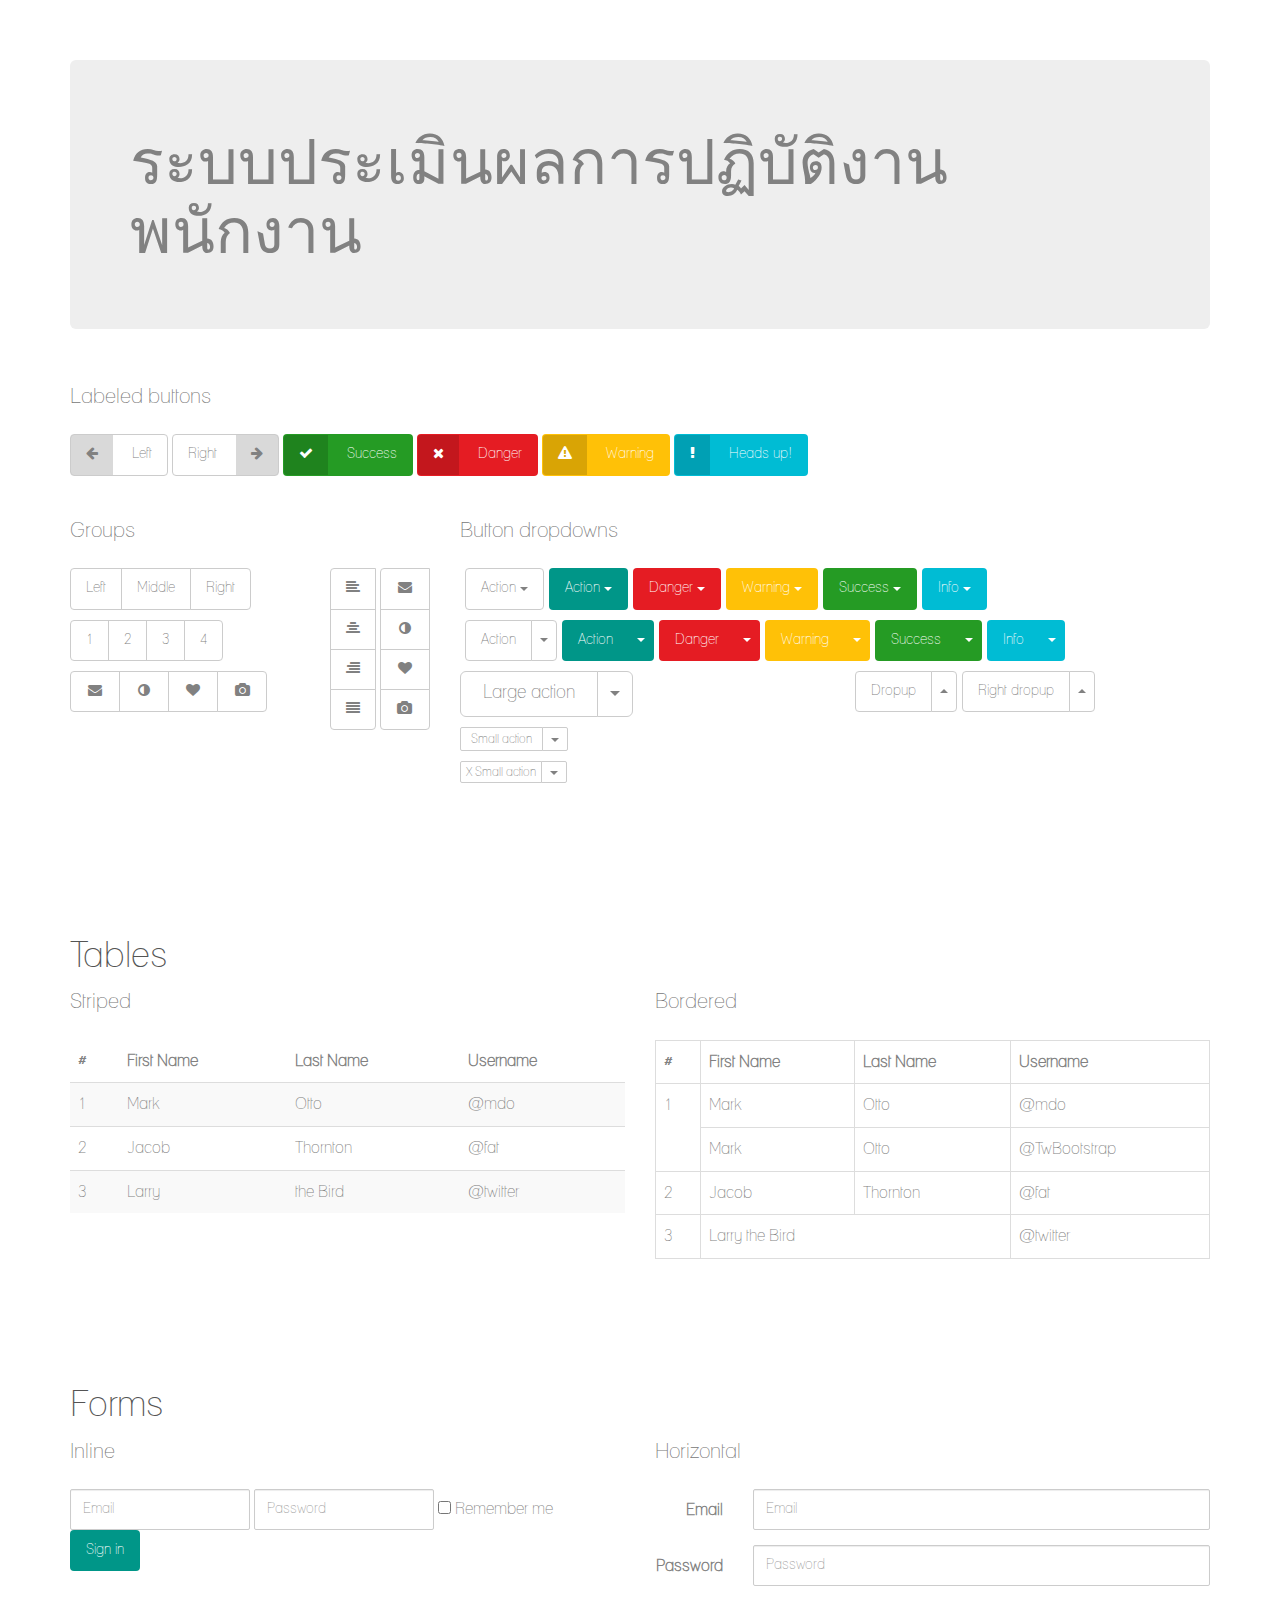
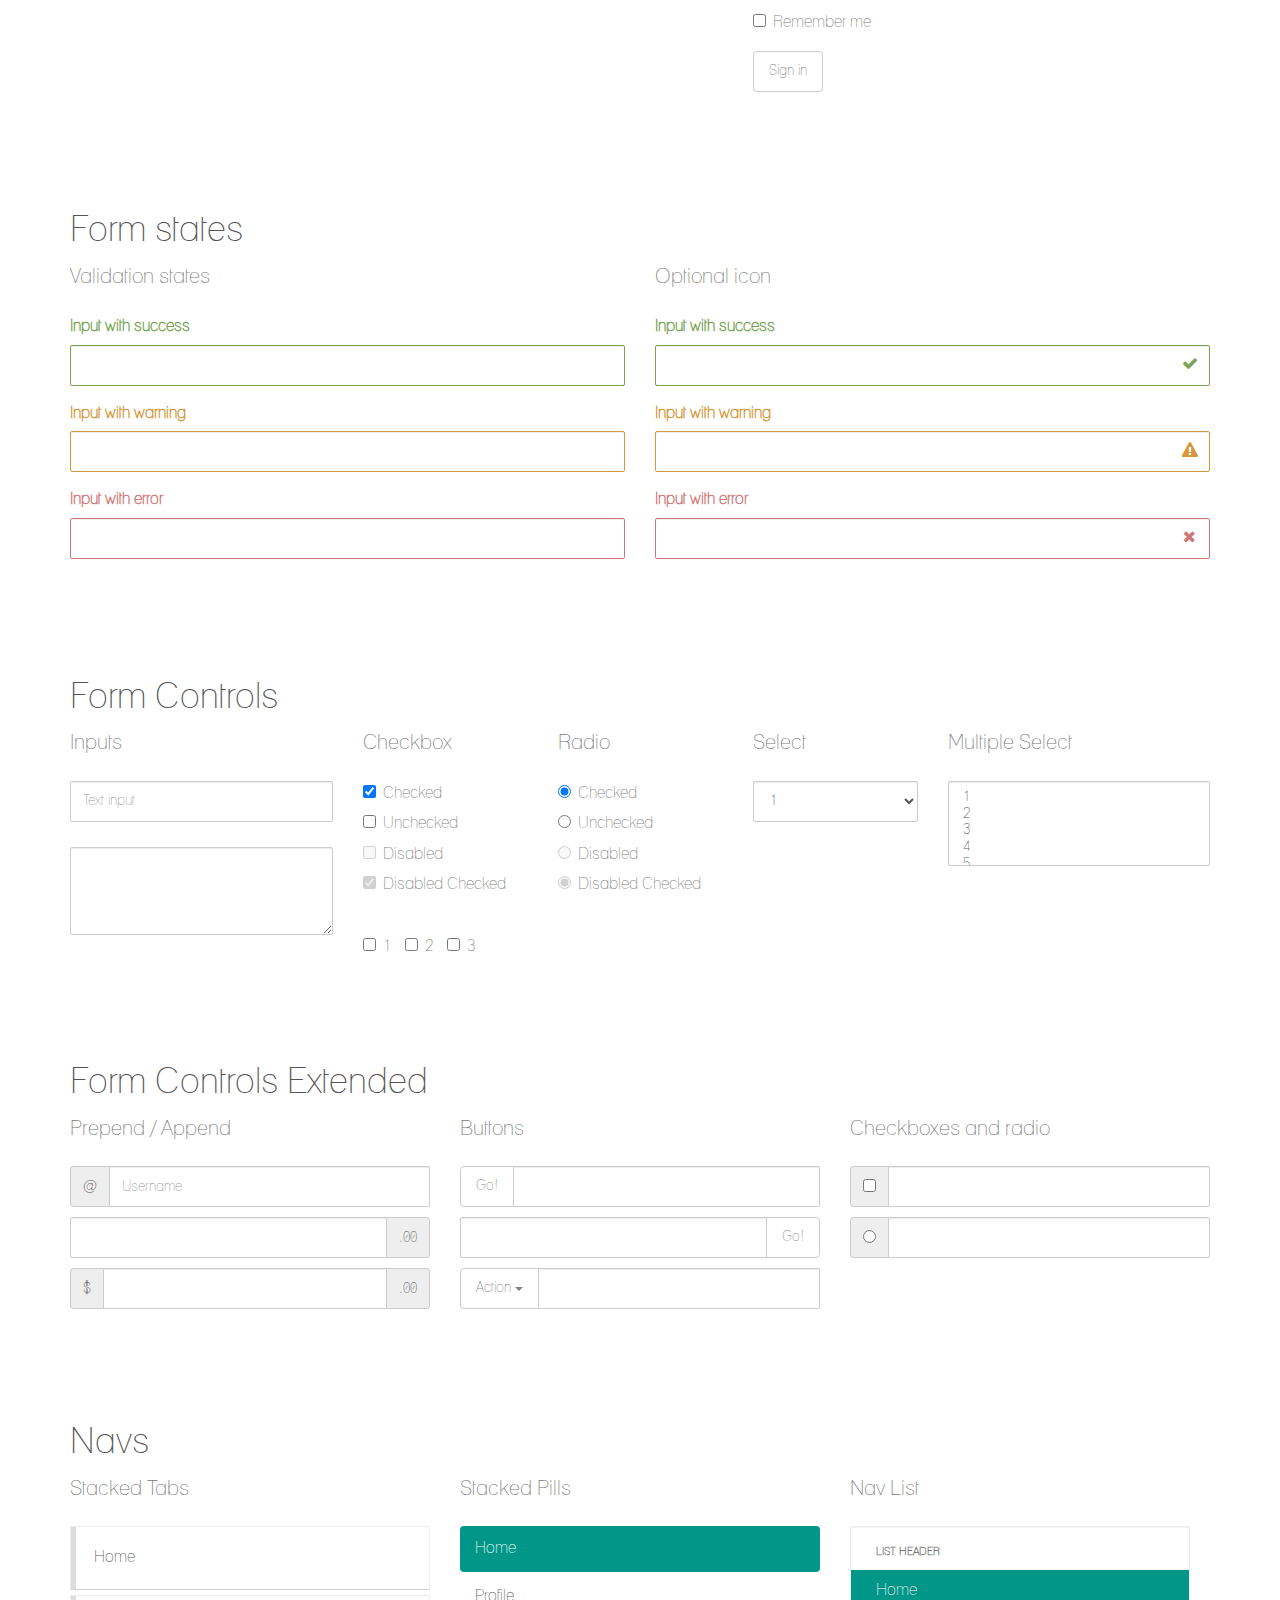
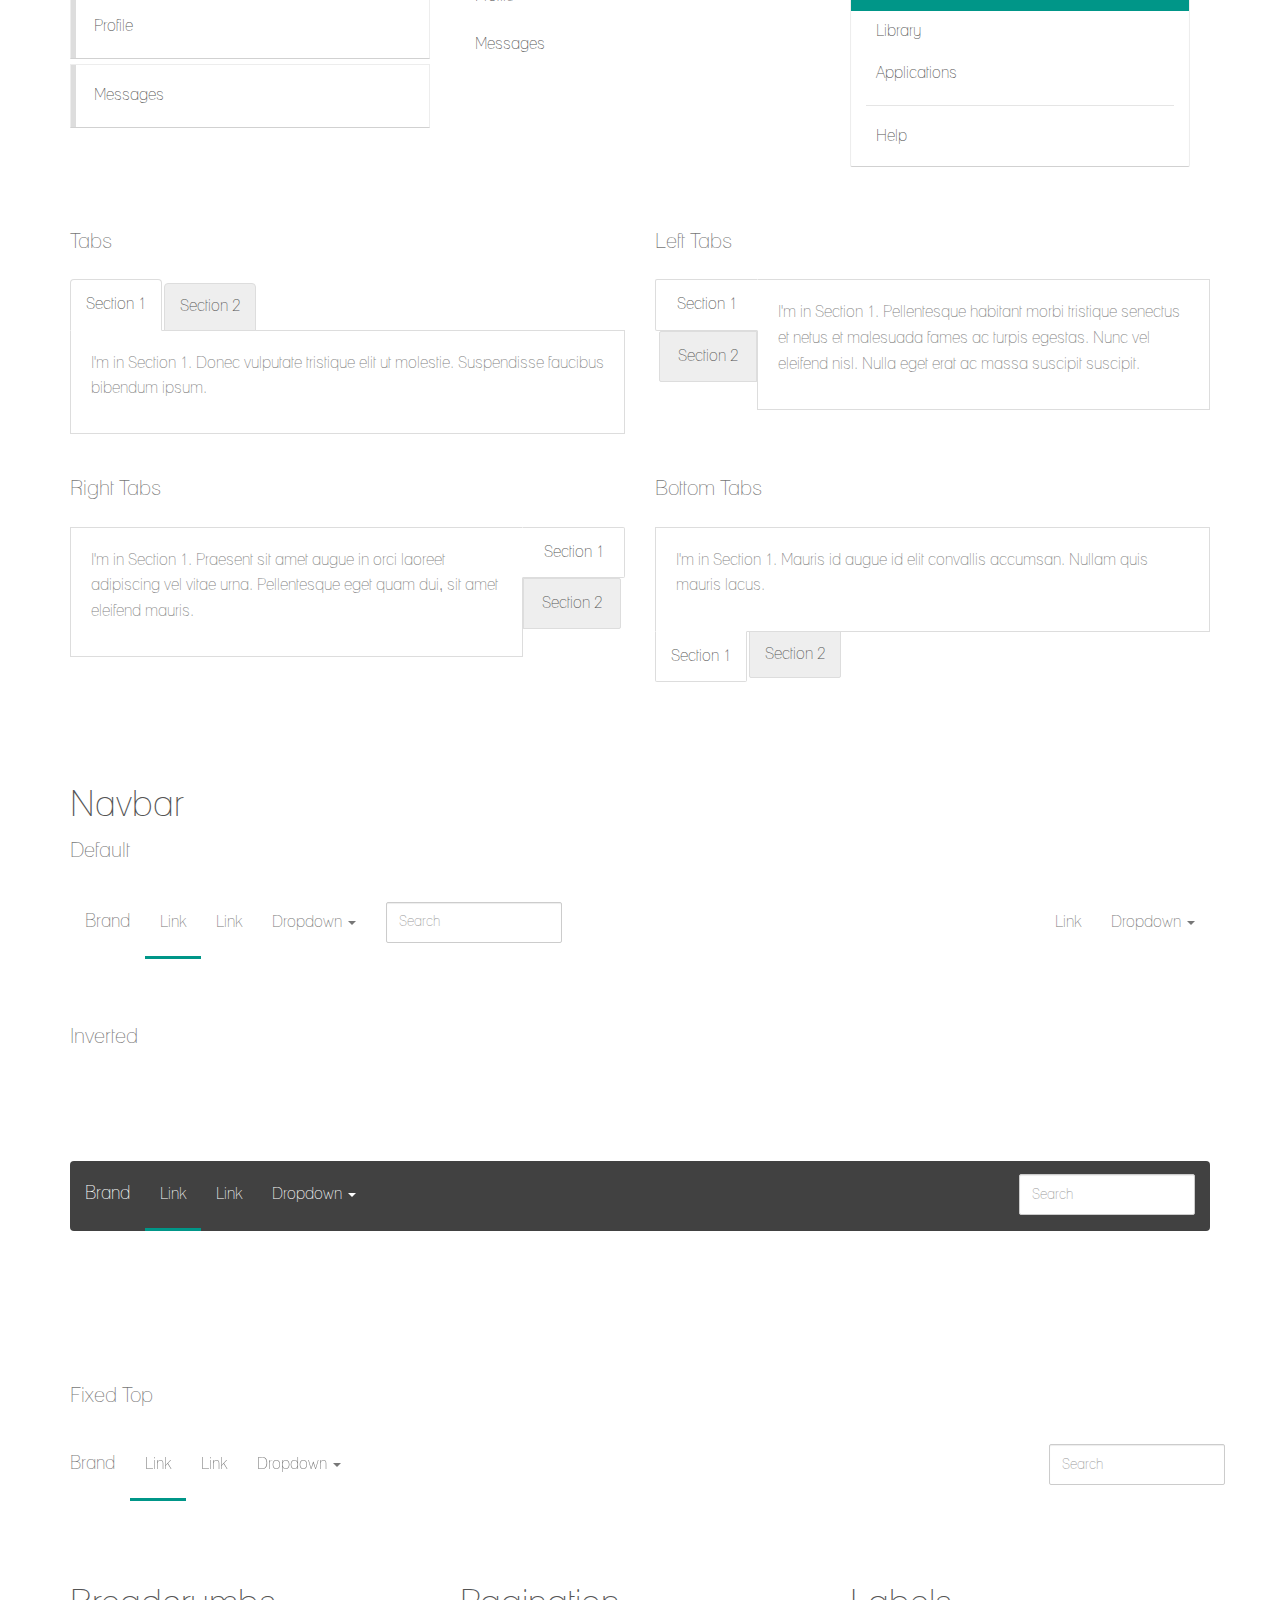
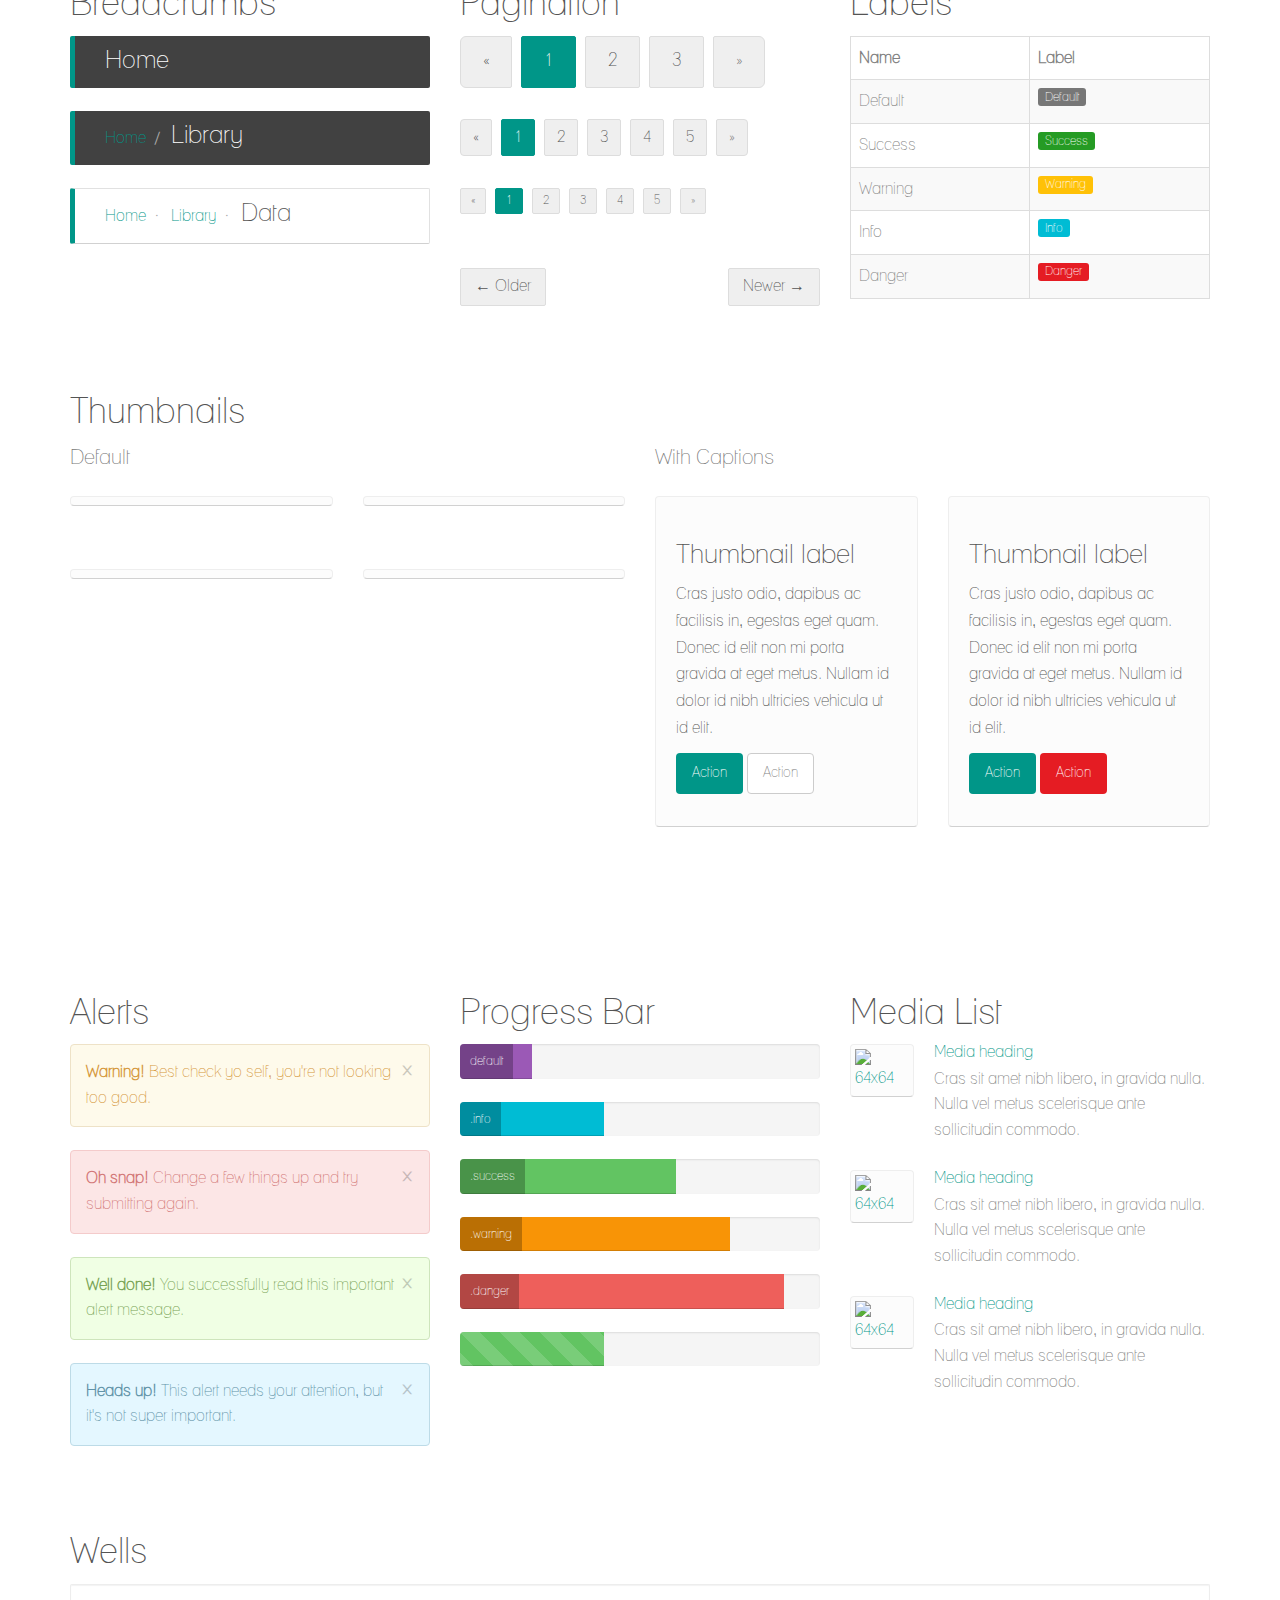
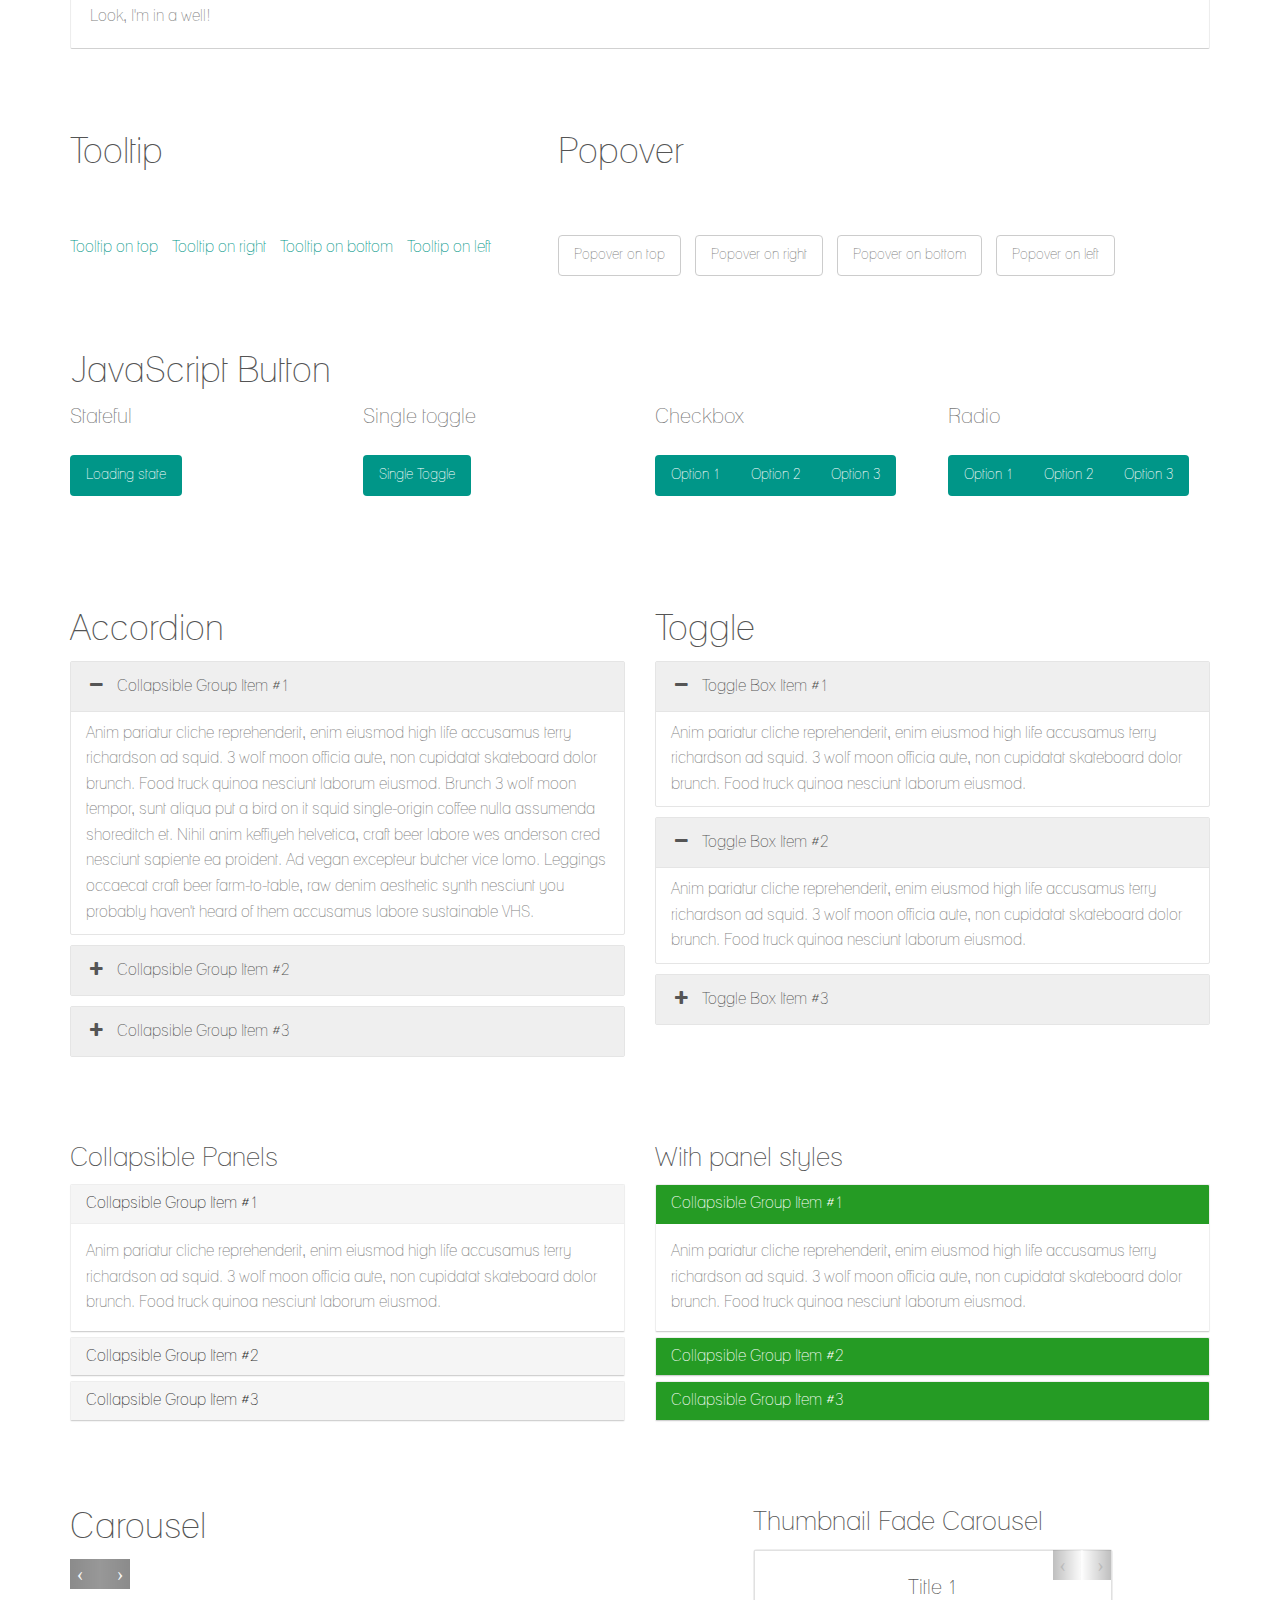
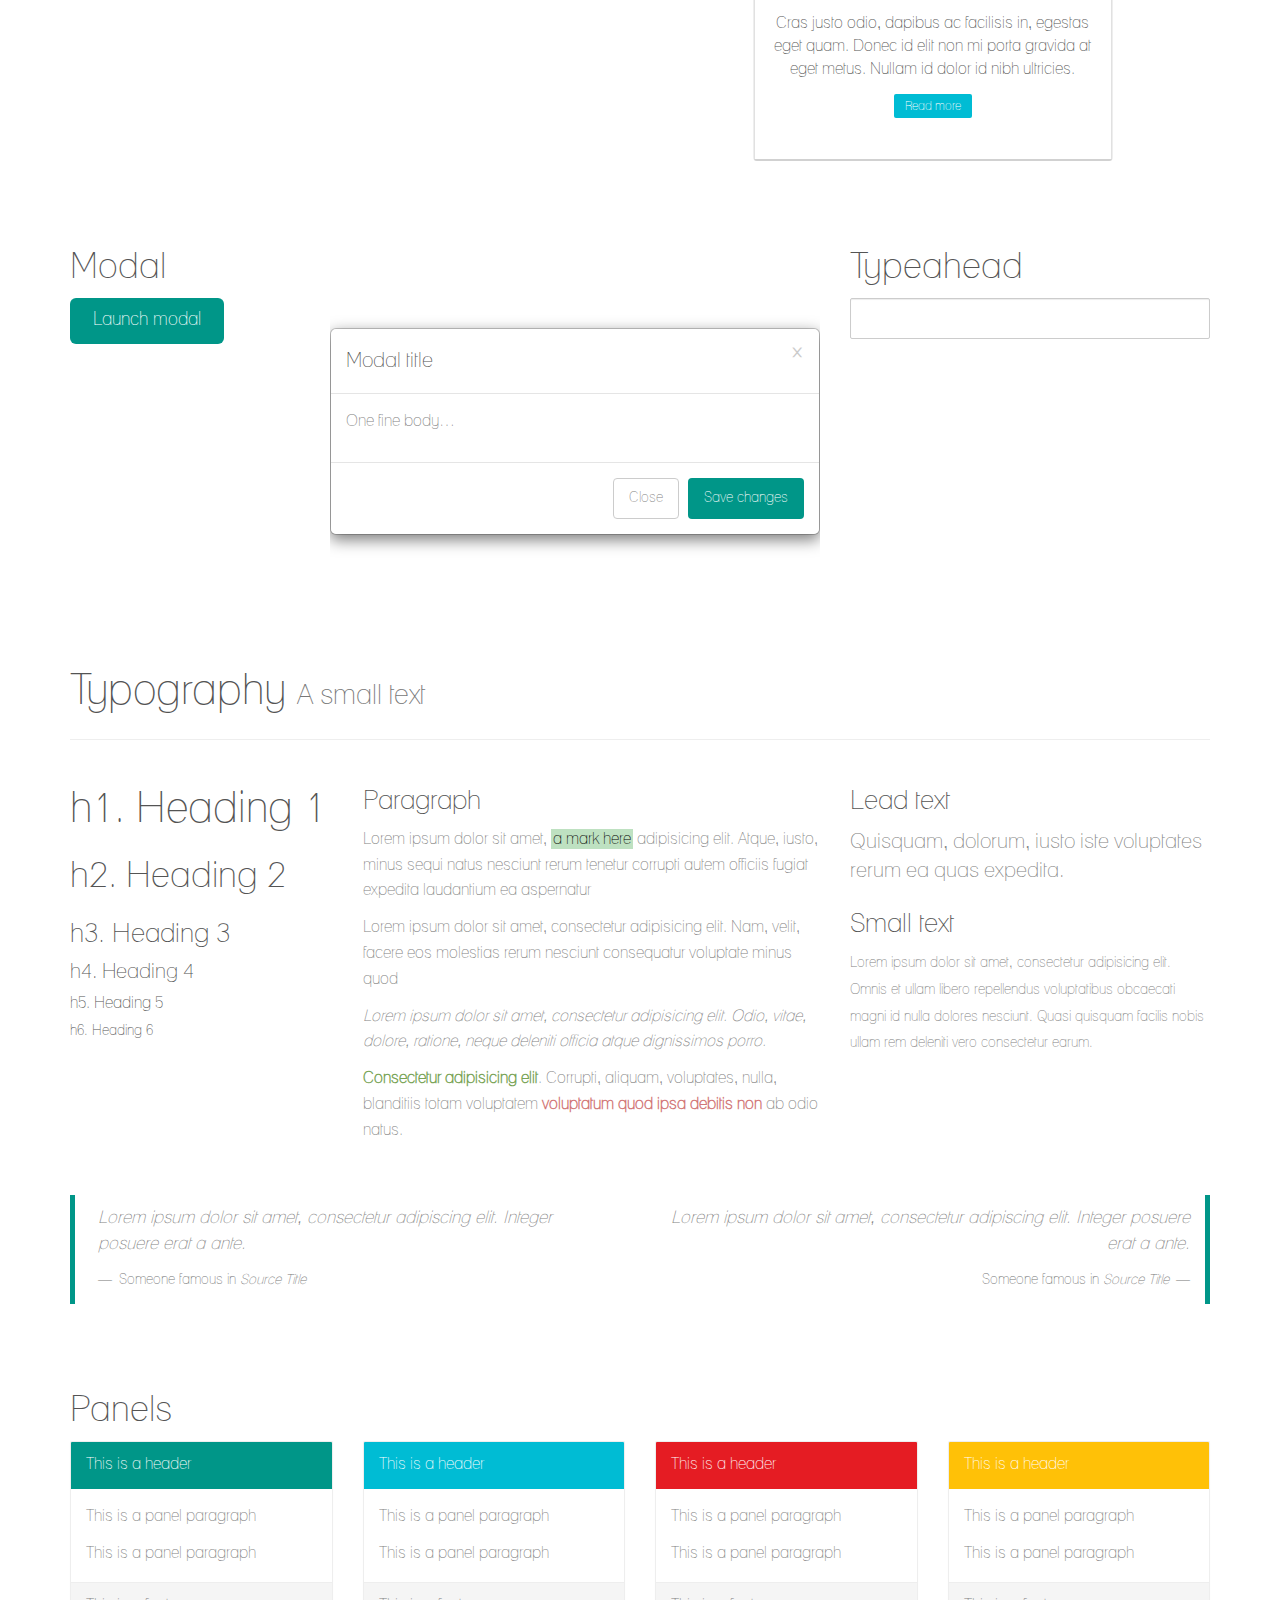
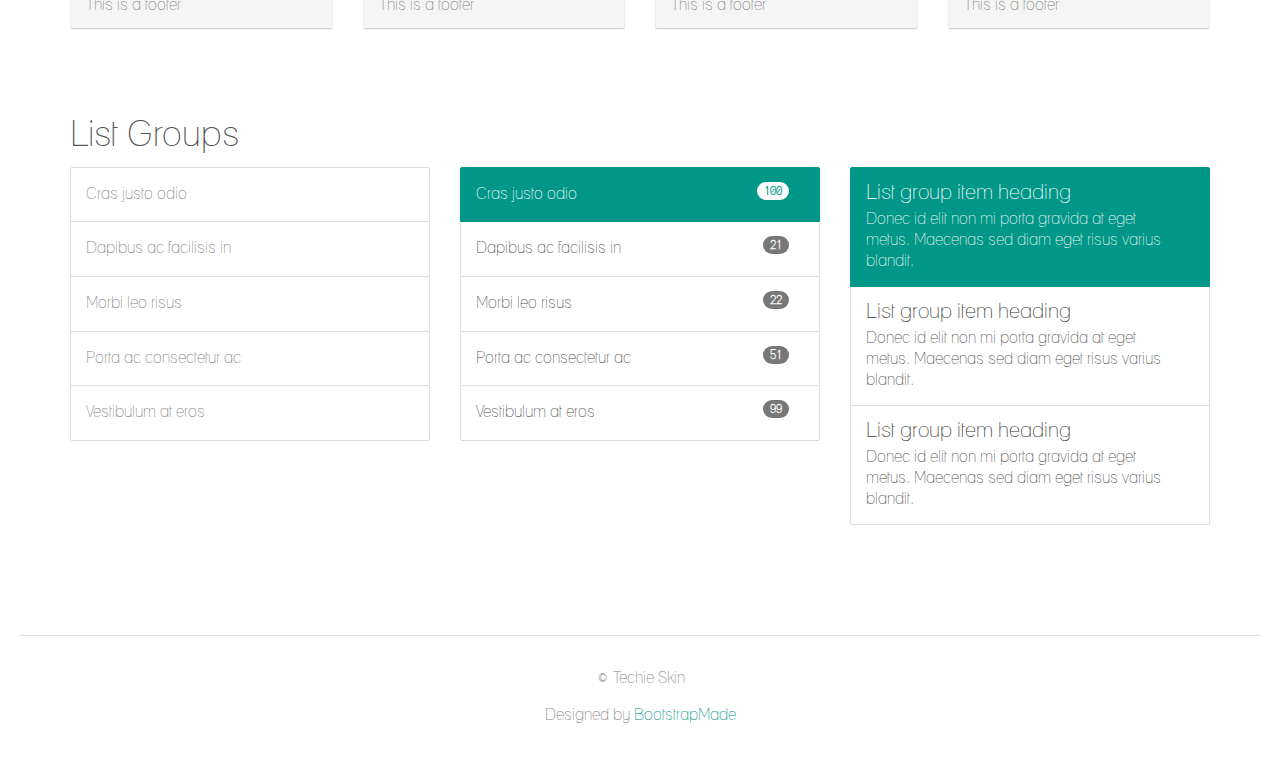
==== Index/index.html @ 6bb6653b "Enter" ====
<!DOCTYPE html>
<html lang="en">

<head>

  <meta http-equiv="content-type" content="text/html; charset=UTF-8">

  <title>Techie - Bootstrap 3 modern skin</title>

  <link href='https://fonts.googleapis.com/css?family=Lato:400,300,400italic,700,900' rel='stylesheet' type='text/css'>

  <meta name="viewport" content="width=device-width, initial-scale=1, maximum-scale=1">
  <meta name="description" content="Techie Bootstrap 3 skin">
  <meta name="keywords" content="bootstrap 3, skin, flat">
  <meta name="author" content="bootstraptaste">

  <!-- Bootstrap css -->
  <link href="../assets/css/bootstrap.min.css" rel="stylesheet">
  <link href="../assets/css/bootstrap.techie.css" rel="stylesheet">

  <!-- =======================================================
    Theme Name: Techie
    Theme URL: https://bootstrapmade.com/techie-free-skin-bootstrap-3/
    Author: BootstrapMade
    Author URL: https://bootstrapmade.com
  ======================================================= -->

  <!-- Docs Custom styles -->
  <style>
    body,
    html {
      overflow-x: hidden
    }

    body {
      padding: 60px 20px 0
    }

    footer {
      border-top: 1px solid #ddd;
      padding: 30px;
      margin-top: 50px
    }

    .row>[class*=col-] {
      margin-bottom: 40px
    }

    .navbar-container {
      position: relative;
      min-height: 100px
    }

    .navbar.navbar-fixed-bottom,
    .navbar.navbar-fixed-top {
      position: absolute;
      top: 50px;
      z-index: 0
    }

    .navbar.navbar-fixed-bottom .container,
    .navbar.navbar-fixed-top .container {
      max-width: 90%
    }

    .btn-group {
      margin-bottom: 10px
    }

    .form-inline input[type=password],
    .form-inline input[type=text],
    .form-inline select {
      width: 180px
    }

    .input-group {
      margin-bottom: 10px
    }

    .pagination {
      margin-top: 0
    }

    .navbar-inverse {
      margin: 110px 0
    }
  </style>

</head>

<body>

  <div class="container">

    <div class="jumbotron">
      <h1>ระบบประเมินผลการปฏิบัติงานพนักงาน</h1>
    </div>

    <!-- Buttons -->
    <div class="row">
      <div class="col-sm-12 col-lg-12">
        <table id="user" class="table table-hover table-mc-light-blue text-center">

        </table>
        <p class="lead text-muted">Labeled buttons</p>
        <div class="row">
          <div class="col-sm-12">
            <!-- Standard button with label -->
            <button type="button" class="btn btn-labeled btn-default">
              <span class="btn-label">
                <i class="fa fa-arrow-left"></i>
              </span>
              Left
            </button>

            <!-- Standard button with label on the right side -->
            <button type="button" class="btn btn-labeled btn-default">
              Right
              <span class="btn-label btn-label-right">
                <i class="fa fa-arrow-right"></i>
              </span>
            </button>

            <!-- Success button with label -->
            <button type="button" class="btn btn-labeled btn-success">
              <span class="btn-label">
                <i class="fa fa-check"></i>
              </span>
              Success
            </button>

            <!-- Danger button with label -->
            <button type="button" class="btn btn-labeled btn-danger">
              <span class="btn-label">
                <i class="fa fa-times"></i>
              </span>
              Danger
            </button>

            <!-- Danger button with label -->
            <button type="button" class="btn btn-labeled btn-warning">
              <span class="btn-label">
                <i class="fa fa-warning"></i>
              </span>
              Warning
            </button>

            <!-- Danger button with label -->
            <button type="button" class="btn btn-labeled btn-info">
              <span class="btn-label">
                <i class="fa fa-exclamation"></i>
              </span>
              Heads up!
            </button>

          </div>
        </div>

        <div class="row">
          <div class="col-sm-12 col-lg-4">
            <p class="lead text-muted">Groups</p>
            <div class="row">
              <div class="col-sm-8 col-lg-8">
                <div class="btn-group">
                  <button class="btn btn-default">Left</button>
                  <button class="btn btn-default">Middle</button>
                  <button class="btn btn-default">Right</button>
                </div>
                <div class="btn-group">
                  <button class="btn btn-default">1</button>
                  <button class="btn btn-default">2</button>
                  <button class="btn btn-default">3</button>
                  <button class="btn btn-default">4</button>
                </div>
                <div class="btn-group">
                  <button type="button" class="btn btn-default"><i class="fa fa-fw fa-envelope"></i></button>
                  <button type="button" class="btn btn-default"><i class="fa fa-fw fa-adjust"></i></button>
                  <button type="button" class="btn btn-default"><i class="fa fa-fw fa-heart"></i></button>
                  <button type="button" class="btn btn-default"><i class="fa fa-fw fa-camera"></i></button>
                </div>
              </div>
              <div class="col-sm-4 col-lg-4">
                <div class="btn-group btn-group-vertical">
                  <button type="button" class="btn btn-default"><i class="fa fa-align-left"></i></button>
                  <button type="button" class="btn btn-default"><i class="fa fa-align-center"></i></button>
                  <button type="button" class="btn btn-default"><i class="fa fa-align-right"></i></button>
                  <button type="button" class="btn btn-default"><i class="fa fa-align-justify"></i></button>
                </div>
                <div class="btn-group btn-group-vertical">
                  <button type="button" class="btn btn-default"><i class="fa fa-fw fa-envelope"></i></button>
                  <button type="button" class="btn btn-default"><i class="fa fa-fw fa-adjust"></i></button>
                  <button type="button" class="btn btn-default"><i class="fa fa-fw fa-heart"></i></button>
                  <button type="button" class="btn btn-default"><i class="fa fa-fw fa-camera"></i></button>
                </div>
              </div>
            </div>
          </div>
          <div class="col-sm-12 col-lg-8">
            <p class="lead text-muted">Button dropdowns</p>
            <div class="btn-toolbar" style="margin: 0;">
              <div class="btn-group">
                <button class="btn dropdown-toggle btn-default" data-toggle="dropdown">Action <span class="caret"></span></button>
                <ul class="dropdown-menu">
                  <li><a href="#">Action</a></li>
                  <li><a href="#">Another action</a></li>
                  <li><a href="#">Something else here</a></li>
                  <li class="divider"></li>
                  <li><a href="#">Separated link</a></li>
                </ul>
              </div>
              <!-- /btn-group -->
              <div class="btn-group">
                <button class="btn btn-primary dropdown-toggle" data-toggle="dropdown">Action <span class="caret"></span></button>
                <ul class="dropdown-menu">
                  <li><a href="#">Action</a></li>
                  <li><a href="#">Another action</a></li>
                  <li><a href="#">Something else here</a></li>
                  <li class="divider"></li>
                  <li><a href="#">Separated link</a></li>
                </ul>
              </div>
              <!-- /btn-group -->
              <div class="btn-group">
                <button class="btn btn-danger dropdown-toggle" data-toggle="dropdown">Danger <span class="caret"></span></button>
                <ul class="dropdown-menu">
                  <li><a href="#">Action</a></li>
                  <li><a href="#">Another action</a></li>
                  <li><a href="#">Something else here</a></li>
                  <li class="divider"></li>
                  <li><a href="#">Separated link</a></li>
                </ul>
              </div>
              <!-- /btn-group -->
              <div class="btn-group">
                <button class="btn btn-warning dropdown-toggle" data-toggle="dropdown">Warning <span class="caret"></span></button>
                <ul class="dropdown-menu">
                  <li><a href="#">Action</a></li>
                  <li><a href="#">Another action</a></li>
                  <li><a href="#">Something else here</a></li>
                  <li class="divider"></li>
                  <li><a href="#">Separated link</a></li>
                </ul>
              </div>
              <!-- /btn-group -->
              <div class="btn-group">
                <button class="btn btn-success dropdown-toggle" data-toggle="dropdown">Success <span class="caret"></span></button>
                <ul class="dropdown-menu">
                  <li><a href="#">Action</a></li>
                  <li><a href="#">Another action</a></li>
                  <li><a href="#">Something else here</a></li>
                  <li class="divider"></li>
                  <li><a href="#">Separated link</a></li>
                </ul>
              </div>
              <!-- /btn-group -->
              <div class="btn-group">
                <button class="btn btn-info dropdown-toggle" data-toggle="dropdown">Info <span class="caret"></span></button>
                <ul class="dropdown-menu">
                  <li><a href="#">Action</a></li>
                  <li><a href="#">Another action</a></li>
                  <li><a href="#">Something else here</a></li>
                  <li class="divider"></li>
                  <li><a href="#">Separated link</a></li>
                </ul>
              </div>
              <!-- /btn-group -->
            </div>
            <div class="btn-toolbar" style="margin: 0;">
              <div class="btn-group">
                <button class="btn btn-default">Action</button>
                <button class="btn dropdown-toggle btn-default" data-toggle="dropdown"><span class="caret"></span></button>
                <ul class="dropdown-menu">
                  <li><a href="#">Action</a></li>
                  <li><a href="#">Another action</a></li>
                  <li><a href="#">Something else here</a></li>
                  <li class="divider"></li>
                  <li><a href="#">Separated link</a></li>
                </ul>
              </div>
              <!-- /btn-group -->
              <div class="btn-group">
                <button class="btn btn-primary">Action</button>
                <button class="btn btn-primary dropdown-toggle" data-toggle="dropdown"><span class="caret"></span></button>
                <ul class="dropdown-menu">
                  <li><a href="#">Action</a></li>
                  <li><a href="#">Another action</a></li>
                  <li><a href="#">Something else here</a></li>
                  <li class="divider"></li>
                  <li><a href="#">Separated link</a></li>
                </ul>
              </div>
              <!-- /btn-group -->
              <div class="btn-group">
                <button class="btn btn-danger">Danger</button>
                <button class="btn btn-danger dropdown-toggle" data-toggle="dropdown"><span class="caret"></span></button>
                <ul class="dropdown-menu">
                  <li><a href="#">Action</a></li>
                  <li><a href="#">Another action</a></li>
                  <li><a href="#">Something else here</a></li>
                  <li class="divider"></li>
                  <li><a href="#">Separated link</a></li>
                </ul>
              </div>
              <!-- /btn-group -->
              <div class="btn-group">
                <button class="btn btn-warning">Warning</button>
                <button class="btn btn-warning dropdown-toggle" data-toggle="dropdown"><span class="caret"></span></button>
                <ul class="dropdown-menu">
                  <li><a href="#">Action</a></li>
                  <li><a href="#">Another action</a></li>
                  <li><a href="#">Something else here</a></li>
                  <li class="divider"></li>
                  <li><a href="#">Separated link</a></li>
                </ul>
              </div>
              <!-- /btn-group -->
              <div class="btn-group">
                <button class="btn btn-success">Success</button>
                <button class="btn btn-success dropdown-toggle" data-toggle="dropdown"><span class="caret"></span></button>
                <ul class="dropdown-menu">
                  <li><a href="#">Action</a></li>
                  <li><a href="#">Another action</a></li>
                  <li><a href="#">Something else here</a></li>
                  <li class="divider"></li>
                  <li><a href="#">Separated link</a></li>
                </ul>
              </div>
              <!-- /btn-group -->
              <div class="btn-group">
                <button class="btn btn-info">Info</button>
                <button class="btn btn-info dropdown-toggle" data-toggle="dropdown"><span class="caret"></span></button>
                <ul class="dropdown-menu">
                  <li><a href="#">Action</a></li>
                  <li><a href="#">Another action</a></li>
                  <li><a href="#">Something else here</a></li>
                  <li class="divider"></li>
                  <li><a href="#">Separated link</a></li>
                </ul>
              </div>
              <!-- /btn-group -->
            </div>
            <div class="row">
              <div class="col-sm-6 col-lg-6">
                <div class="btn-toolbar">
                  <div class="btn-group">
                    <button class="btn btn-lg btn-default">Large action</button>
                    <button class="btn btn-lg dropdown-toggle btn-default" data-toggle="dropdown"><span class="caret"></span></button>
                    <ul class="dropdown-menu">
                      <li><a href="#">Action</a></li>
                      <li><a href="#">Another action</a></li>
                      <li><a href="#">Something else here</a></li>
                      <li class="divider"></li>
                      <li><a href="#">Separated link</a></li>
                    </ul>
                  </div>
                  <!-- /btn-group -->
                </div>
                <div class="btn-toolbar">
                  <div class="btn-group">
                    <button class="btn btn-sm btn-default">Small action</button>
                    <button class="btn btn-sm dropdown-toggle btn-default" data-toggle="dropdown"><span class="caret"></span></button>
                    <ul class="dropdown-menu">
                      <li><a href="#">Action</a></li>
                      <li><a href="#">Another action</a></li>
                      <li><a href="#">Something else here</a></li>
                      <li class="divider"></li>
                      <li><a href="#">Separated link</a></li>
                    </ul>
                  </div>
                  <!-- /btn-group -->
                </div>
                <div class="btn-toolbar">
                  <div class="btn-group">
                    <button class="btn btn-default btn-xs">X Small action</button>
                    <button class="btn dropdown-toggle btn-default btn-xs" data-toggle="dropdown"><span class="caret"></span></button>
                    <ul class="dropdown-menu">
                      <li><a href="#">Action</a></li>
                      <li><a href="#">Another action</a></li>
                      <li><a href="#">Something else here</a></li>
                      <li class="divider"></li>
                      <li><a href="#">Separated link</a></li>
                    </ul>
                  </div>
                  <!-- /btn-group -->
                </div>
              </div>
              <div class="col-sm-6 col-lg-6">
                <div class="btn-toolbar" style="margin: 0;">
                  <div class="btn-group dropup">
                    <button class="btn btn-default">Dropup</button>
                    <button class="btn dropdown-toggle btn-default" data-toggle="dropdown"><span class="caret"></span></button>
                    <ul class="dropdown-menu">
                      <li><a href="#">Action</a></li>
                      <li><a href="#">Another action</a></li>
                      <li><a href="#">Something else here</a></li>
                      <li class="divider"></li>
                      <li><a href="#">Separated link</a></li>
                    </ul>
                  </div>
                  <!-- /btn-group -->
                  <div class="btn-group dropup">
                    <button class="btn primary btn-default">Right dropup</button>
                    <button class="btn primary dropdown-toggle btn-default" data-toggle="dropdown"><span class="caret"></span></button>
                    <ul class="dropdown-menu pull-right">
                      <li><a href="#">Action</a></li>
                      <li><a href="#">Another action</a></li>
                      <li><a href="#">Something else here</a></li>
                      <li class="divider"></li>
                      <li><a href="#">Separated link</a></li>
                    </ul>
                  </div>
                  <!-- /btn-group -->
                </div>
              </div>
            </div>
          </div>
        </div>
      </div>
    </div>

    <!-- Tables -->

    <div class="row">
      <div class="col-sm-12 col-lg-12">
        <h2>Tables</h2>
        <div class="row">
          <div class="col-sm-6 col-lg-6">
            <p class="lead text-muted">Striped</p>
            <table class="table table-striped" data-effect="fade">
              <thead>
                <tr>
                  <th>#</th>
                  <th>First Name</th>
                  <th>Last Name</th>
                  <th>Username</th>
                </tr>
              </thead>
              <tbody>
                <tr>
                  <td>1</td>
                  <td>Mark</td>
                  <td>Otto</td>
                  <td>@mdo</td>
                </tr>
                <tr>
                  <td>2</td>
                  <td>Jacob</td>
                  <td>Thornton</td>
                  <td>@fat</td>
                </tr>
                <tr>
                  <td>3</td>
                  <td>Larry</td>
                  <td>the Bird</td>
                  <td>@twitter</td>
                </tr>
              </tbody>
            </table>
          </div>
          <div class="col-sm-6 col-lg-6">
            <p class="lead text-muted">Bordered</p>
            <table class="table table-bordered" data-effect="fade">
              <thead>
                <tr>
                  <th>#</th>
                  <th>First Name</th>
                  <th>Last Name</th>
                  <th>Username</th>
                </tr>
              </thead>
              <tbody>
                <tr>
                  <td rowspan="2">1</td>
                  <td>Mark</td>
                  <td>Otto</td>
                  <td>@mdo</td>
                </tr>
                <tr>
                  <td>Mark</td>
                  <td>Otto</td>
                  <td>@TwBootstrap</td>
                </tr>
                <tr>
                  <td>2</td>
                  <td>Jacob</td>
                  <td>Thornton</td>
                  <td>@fat</td>
                </tr>
                <tr>
                  <td>3</td>
                  <td colspan="2">Larry the Bird</td>
                  <td>@twitter</td>
                </tr>
              </tbody>
            </table>
          </div>
        </div>
      </div>
    </div>



    <!-- Forms -->

    <div class="row">

      <div class="col-sm-12 col-lg-12">
        <h2>Forms</h2>
        <div class="row">
          <div class="col-sm-6 col-lg-6" data-effect="slide-left">
            <p class="lead text-muted">Inline</p>
            <form class="form-inline">
              <input type="text" class="form-control" placeholder="Email">
              <input type="password" class="form-control" placeholder="Password">
              <div class="checkbox">
                <label>
                  <input type="checkbox"> Remember me
                </label>
              </div>
              <button type="submit" class="btn btn-primary">Sign in</button>
            </form>
          </div>
          <div class="col-sm-6 col-lg-6" data-effect="slide-right">
            <p class="lead text-muted">Horizontal</p>
            <form class="form-horizontal">
              <div class="form-group">
                <label for="inputEmail" class="col-lg-2 control-label">Email</label>
                <div class="col-lg-10">
                  <input type="text" class="form-control" id="inputEmail" placeholder="Email">
                </div>
              </div>
              <div class="form-group">
                <label for="inputPassword" class="col-lg-2 control-label">Password</label>
                <div class="col-lg-10">
                  <input type="password" class="form-control" id="inputPassword" placeholder="Password">
                </div>
              </div>
              <div class="form-group">
                <div class="col-lg-offset-2 col-lg-10">
                  <div class="checkbox">
                    <label>
                      <input type="checkbox"> Remember me
                    </label>
                  </div>
                </div>
              </div>
              <div class="form-group">
                <div class="col-lg-offset-2 col-lg-10">
                  <button type="submit" class="btn btn-default">Sign in</button>
                </div>
              </div>
            </form>
          </div>
        </div>
      </div>
      <div class="col-sm-12">
        <h2>Form states</h2>
        <div class="row">
          <div class="col-sm-6">
            <p class="lead text-muted">Validation states</p>
            <div class="form-group has-success">
              <label class="control-label" for="inputSuccess1">Input with success</label>
              <input type="text" class="form-control" id="inputSuccess1">
            </div>
            <div class="form-group has-warning">
              <label class="control-label" for="inputWarning1">Input with warning</label>
              <input type="text" class="form-control" id="inputWarning1">
            </div>
            <div class="form-group has-error">
              <label class="control-label" for="inputError1">Input with error</label>
              <input type="text" class="form-control" id="inputError1">
            </div>
          </div>
          <div class="col-sm-6">
            <p class="lead text-muted">Optional icon</p>
            <div class="form-group has-success has-feedback">
              <label class="control-label" for="inputSuccess2">Input with success</label>
              <input type="text" class="form-control" id="inputSuccess2">
              <span class="fa fa-check form-control-feedback"></span>
            </div>
            <div class="form-group has-warning has-feedback">
              <label class="control-label" for="inputWarning2">Input with warning</label>
              <input type="text" class="form-control" id="inputWarning2">
              <span class="fa fa-warning form-control-feedback"></span>
            </div>
            <div class="form-group has-error has-feedback">
              <label class="control-label" for="inputError2">Input with error</label>
              <input type="text" class="form-control" id="inputError2">
              <span class="fa fa-times form-control-feedback"></span>
            </div>
          </div>
        </div>
      </div>
      <!-- Controls -->
      <div class="col-sm-12 col-lg-12">
        <h2>Form Controls</h2>
        <div class="row">
          <div class="col-sm-4 col-lg-3">
            <p class="lead text-muted">Inputs</p>
            <input type="text" class="form-control" placeholder="Text input">
            <br>
            <textarea class="form-control" rows="3"></textarea>
          </div>
          <div class="col-sm-4 col-lg-2">
            <p class="lead text-muted">Checkbox</p>
            <div class="checkbox">
              <label>
                <input type="checkbox" value="" checked="">
                Checked
              </label>
            </div>
            <div class="checkbox">
              <label>
                <input type="checkbox" value="">
                Unchecked
              </label>
            </div>
            <div class="checkbox">
              <label>
                <input type="checkbox" value="" disabled="">
                Disabled
              </label>
            </div>
            <div class="checkbox">
              <label>
                <input type="checkbox" value="" disabled="" checked="">
                Disabled Checked
              </label>
            </div>
            <br>
            <label class="checkbox-inline">
              <input type="checkbox" id="inlineCheckbox1" value="option1"> 1
            </label>
            <label class="checkbox-inline">
              <input type="checkbox" id="inlineCheckbox2" value="option2"> 2
            </label>
            <label class="checkbox-inline">
              <input type="checkbox" id="inlineCheckbox3" value="option3"> 3
            </label>
          </div>
          <div class="col-sm-4 col-lg-2">
            <p class="lead text-muted">Radio</p>
            <div class="radio">
              <label>
                <input type="radio" name="optionsRadios" id="optionsRadios1" value="option1" checked="">
                Checked
              </label>
            </div>
            <div class="radio">
              <label>
                <input type="radio" name="optionsRadios" id="optionsRadios2" value="option2">
                Unchecked
              </label>
            </div>
            <div class="radio">
              <label>
                <input type="radio" name="optionsRadios" id="optionsRadios3" value="option3" disabled="">
                Disabled
              </label>
            </div>
            <div class="radio">
              <label>
                <input type="radio" name="optionsRadios2" id="optionsRadios4" value="option4" disabled="" checked="">
                Disabled Checked
              </label>
            </div>
          </div>
          <div class="clearfix visible-sm visible-md"></div>
          <div class="col-sm-6 col-lg-2">
            <p class="lead text-muted">Select</p>
            <select class="form-control">
              <option>1</option>
              <option>2</option>
              <option>3</option>
              <option>4</option>
              <option>5</option>
            </select>
          </div>
          <div class="col-sm-6 col-lg-3">
            <p class="lead text-muted">Multiple Select</p>
            <select multiple class="form-control">
              <option>1</option>
              <option>2</option>
              <option>3</option>
              <option>4</option>
              <option>5</option>
            </select>
          </div>
        </div>
      </div>
      <!-- Extended -->
      <div class="col-sm-12 col-lg-12">
        <h2>Form Controls Extended</h2>
        <div class="row">
          <div class="col-sm-4 col-lg-4">
            <p class="lead text-muted">Prepend / Append</p>
            <div class="input-group">
              <span class="input-group-addon">@</span>
              <input type="text" class="form-control" placeholder="Username">
            </div>
            <div class="input-group">
              <input type="text" class="form-control">
              <span class="input-group-addon">.00</span>
            </div>
            <div class="input-group">
              <span class="input-group-addon">$</span>
              <input type="text" class="form-control">
              <span class="input-group-addon">.00</span>
            </div>
          </div>

          <div class="col-sm-4 col-lg-4">
            <p class="lead text-muted">Buttons</p>

            <div class="input-group">
              <span class="input-group-btn">
                <button class="btn btn-default" type="button">Go!</button>
              </span>
              <input type="text" class="form-control">
            </div>
            <!-- /input-group -->

            <div class="input-group">
              <input type="text" class="form-control">
              <span class="input-group-btn">
                <button class="btn btn-default" type="button">Go!</button>
              </span>
            </div>
            <!-- /input-group -->

            <div class="input-group">
              <div class="input-group-btn">
                <button type="button" class="btn btn-default dropdown-toggle" data-toggle="dropdown">Action <span class="caret"></span></button>
                <ul class="dropdown-menu">
                  <li><a href="#">Action</a></li>
                  <li><a href="#">Another action</a></li>
                  <li><a href="#">Something else here</a></li>
                  <li class="divider"></li>
                  <li><a href="#">Separated link</a></li>
                </ul>
              </div>
              <!-- /btn-group -->
              <input type="text" class="form-control">
            </div>
            <!-- /input-group -->


          </div>
          <div class="col-sm-4 col-lg-4">
            <p class="lead text-muted">Checkboxes and radio</p>
            <div class="input-group">
              <span class="input-group-addon">
                <input type="checkbox">
              </span>
              <input type="text" class="form-control">
            </div>
            <!-- /input-group -->
            <div class="input-group">
              <span class="input-group-addon">
                <input type="radio">
              </span>
              <input type="text" class="form-control">
            </div>
            <!-- /input-group -->
          </div>
        </div>
      </div>
    </div>


    <!-- COMPONENTS =========================================================== -->

    <!-- Navs -->

    <div class="row">
      <div class="col-sm-12 col-lg-12">
        <h2>Navs</h2>
        <div class="row">
          <div class="col-sm-4 col-lg-4">
            <p class="lead text-muted">Stacked Tabs</p>
            <ul class="nav nav-tabs nav-stacked">
              <li><a href="#">Home</a></li>
              <li><a href="#">Profile</a></li>
              <li><a href="#">Messages</a></li>
            </ul>
          </div>
          <div class="col-sm-4 col-lg-4">
            <p class="lead text-muted">Stacked Pills</p>
            <ul class="nav nav-pills nav-stacked">
              <li class="active"><a href="#">Home</a></li>
              <li><a href="#">Profile</a></li>
              <li><a href="#">Messages</a></li>
            </ul>
          </div>
          <div class="col-sm-4 col-lg-4">
            <p class="lead text-muted">Nav List</p>
            <div class="well" style="max-width: 340px; padding: 8px 0;">
              <ul class="nav nav-list">
                <li class="nav-header">List header</li>
                <li class="active"><a href="#">Home</a></li>
                <li><a href="#">Library</a></li>
                <li><a href="#">Applications</a></li>
                <li class="divider"></li>
                <li><a href="#">Help</a></li>
              </ul>
            </div>
          </div>
        </div>
        <div class="row">
          <div class="col-sm-6 col-lg-6">
            <p class="lead text-muted">Tabs</p>
            <div class="tabbable">
              <ul class="nav nav-tabs">
                <li class="active"><a href="#tab11" data-toggle="tab">Section 1</a></li>
                <li><a href="#tab12" data-toggle="tab">Section 2</a></li>
              </ul>
              <div class="tab-content">
                <div class="tab-pane active" id="tab11">
                  <p>I'm in Section 1. Donec vulputate tristique elit ut molestie. Suspendisse faucibus bibendum ipsum. </p>
                </div>
                <div class="tab-pane" id="tab12">
                  <p>Howdy, I'm in Section 2.Morbi vel nibh et arcu pretium adipiscing. Ut vestibulum est eget justo facilisis ullamcorper. </p>
                </div>
              </div>
            </div>
          </div>
          <div class="col-sm-6 col-lg-6">
            <p class="lead text-muted">Left Tabs</p>
            <div class="tabbable tabs-left">
              <ul class="nav nav-tabs">
                <li class="active"><a href="#tab21" data-toggle="tab">Section 1</a></li>
                <li><a href="#tab22" data-toggle="tab">Section 2</a></li>
              </ul>
              <div class="tab-content">
                <div class="tab-pane active" id="tab21">
                  <p>I'm in Section 1. Pellentesque habitant morbi tristique senectus et netus et malesuada fames ac turpis egestas. Nunc vel eleifend nisl. Nulla eget erat ac massa suscipit suscipit.</p>
                </div>
                <div class="tab-pane" id="tab22">
                  <p>Howdy, I'm in Section 2. Aenean tempor luctus sem quis euismod. Praesent nec metus eu urna tempor varius id quis mauris. Quisque interdum sollicitudin sollicitudin. </p>
                </div>
              </div>
            </div>
          </div>
        </div>
        <div class="row">
          <div class="col-sm-6 col-lg-6" data-effect="slide-left">
            <p class="lead text-muted">Right Tabs</p>
            <div class="tabbable tabs-right">
              <ul class="nav nav-tabs">
                <li class="active"><a href="#tab31" data-toggle="tab">Section 1</a></li>
                <li><a href="#tab32" data-toggle="tab">Section 2</a></li>
              </ul>
              <div class="tab-content">
                <div class="tab-pane active" id="tab31">
                  <p>I'm in Section 1. Praesent sit amet augue in orci laoreet adipiscing vel vitae urna. Pellentesque eget quam dui, sit amet eleifend mauris. </p>
                </div>
                <div class="tab-pane" id="tab32">
                  <p>Howdy, I'm in Section 2. Quisque pharetra, arcu a consectetur aliquet, mi enim porta enim, quis sodales nisl justo et justo. Morbi non quam in eros varius molestie. </p>
                </div>
              </div>
            </div>
          </div>
          <div class="col-sm-6 col-lg-6" data-effect="slide-right">
            <p class="lead text-muted">Bottom Tabs</p>
            <div class="tabbable tabs-below">
              <div class="tab-content">
                <div class="tab-pane active" id="tab41">
                  <p>I'm in Section 1. Mauris id augue id elit convallis accumsan. Nullam quis mauris lacus. </p>
                </div>
                <div class="tab-pane" id="tab42">
                  <p>Howdy, I'm in Section 2. Praesent a rhoncus magna. Maecenas tellus mauris, vestibulum nec sagittis dignissim, malesuada at ante. </p>
                </div>
              </div>
              <ul class="nav nav-tabs">
                <li class="active"><a href="#tab41" data-toggle="tab">Section 1</a></li>
                <li><a href="#tab42" data-toggle="tab">Section 2</a></li>
              </ul>
            </div>
          </div>
        </div>
      </div>
      <!-- Navbar -->
      <div class="col-sm-12 col-lg-12">
        <h2>Navbar</h2>
        <div class="row">
          <div class="col-sm-12 col-lg-12">
            <p class="lead text-muted">Default</p>

            <nav class="navbar navbar-default" role="navigation">
              <!-- Brand and toggle get grouped for better mobile display -->
              <div class="navbar-header">
                <button type="button" class="navbar-toggle" data-toggle="collapse" data-target=".navbar-ex1-collapse">
                    <span class="sr-only">Toggle navigation</span>
                    <span class="icon-bar"></span>
                    <span class="icon-bar"></span>
                    <span class="icon-bar"></span>
                  </button>
                <a class="navbar-brand" href="#">Brand</a>
              </div>

              <!-- Collect the nav links, forms, and other content for toggling -->
              <div class="collapse navbar-collapse navbar-ex1-collapse">
                <ul class="nav navbar-nav">
                  <li class="active"><a href="#">Link</a></li>
                  <li><a href="#">Link</a></li>
                  <li class="dropdown">
                    <a href="#" class="dropdown-toggle" data-toggle="dropdown">Dropdown <b class="caret"></b></a>
                    <ul class="dropdown-menu">
                      <li><a href="#">Action</a></li>
                      <li><a href="#">Another action</a></li>
                      <li class="divider"></li>
                      <li class="dropdown-header">Dropdown header</li>
                      <li><a href="#">Separated link</a></li>
                      <li><a href="#">One more separated link</a></li>
                    </ul>
                  </li>
                </ul>
                <form class="navbar-form navbar-left" role="search">
                  <div class="form-group">
                    <input type="text" class="form-control" placeholder="Search">
                  </div>
                </form>
                <ul class="nav navbar-nav navbar-right">
                  <li><a href="#">Link</a></li>
                  <li class="dropdown">
                    <a href="#" class="dropdown-toggle" data-toggle="dropdown">Dropdown <b class="caret"></b></a>
                    <ul class="dropdown-menu">
                      <li><a href="#">Action</a></li>
                      <li><a href="#">Another action</a></li>
                      <li><a href="#">Something else here</a></li>
                      <li><a href="#">Separated link</a></li>
                    </ul>
                  </li>
                </ul>
              </div>
              <!-- /.navbar-collapse -->
            </nav>

          </div>
          <div class="col-sm-12 col-lg-12">
            <p class="lead text-muted">Inverted</p>


            <nav class="navbar navbar-inverse" role="navigation">
              <!-- Brand and toggle get grouped for better mobile display -->
              <div class="navbar-header">
                <button type="button" class="navbar-toggle" data-toggle="collapse" data-target=".navbar-ex2-collapse">
                    <span class="sr-only">Toggle navigation</span>
                    <span class="icon-bar"></span>
                    <span class="icon-bar"></span>
                    <span class="icon-bar"></span>
                  </button>
                <a class="navbar-brand" href="#">Brand</a>
              </div>

              <!-- Collect the nav links, forms, and other content for toggling -->
              <div class="collapse navbar-collapse navbar-ex2-collapse">
                <ul class="nav navbar-nav">
                  <li class="active"><a href="#">Link</a></li>
                  <li><a href="#">Link</a></li>
                  <li class="dropdown">
                    <a href="#" class="dropdown-toggle" data-toggle="dropdown">Dropdown <b class="caret"></b></a>
                    <ul class="dropdown-menu">
                      <li><a href="#">Action</a></li>
                      <li><a href="#">Another action</a></li>
                      <li class="divider"></li>
                      <li class="dropdown-header">Dropdown header</li>
                      <li><a href="#">Separated link</a></li>
                      <li><a href="#">One more separated link</a></li>
                    </ul>
                  </li>
                </ul>
                <form class="navbar-form navbar-right" role="search">
                  <div class="form-group">
                    <input type="text" class="form-control" placeholder="Search">
                  </div>
                </form>
              </div>
              <!-- /.navbar-collapse -->
            </nav>

          </div>

          <div class="col-sm-12 col-lg-12 navbar-container">
            <p class="lead text-muted">Fixed Top</p>

            <nav class="navbar navbar-default navbar-fixed-top" role="navigation">
              <!-- Brand and toggle get grouped for better mobile display -->
              <div class="navbar-header">
                <button type="button" class="navbar-toggle" data-toggle="collapse" data-target=".navbar-ex3-collapse">
                    <span class="sr-only">Toggle navigation</span>
                    <span class="icon-bar"></span>
                    <span class="icon-bar"></span>
                    <span class="icon-bar"></span>
                  </button>
                <a class="navbar-brand" href="#">Brand</a>
              </div>

              <!-- Collect the nav links, forms, and other content for toggling -->
              <div class="collapse navbar-collapse navbar-ex3-collapse">
                <ul class="nav navbar-nav">
                  <li class="active"><a href="#">Link</a></li>
                  <li><a href="#">Link</a></li>
                  <li class="dropdown">
                    <a href="#" class="dropdown-toggle" data-toggle="dropdown">Dropdown <b class="caret"></b></a>
                    <ul class="dropdown-menu">
                      <li><a href="#">Action</a></li>
                      <li><a href="#">Another action</a></li>
                      <li><a href="#">Something else here</a></li>
                    </ul>
                  </li>
                </ul>
                <form class="navbar-form navbar-right" role="search">
                  <div class="form-group">
                    <input type="text" class="form-control" placeholder="Search">
                  </div>
                </form>
              </div>
              <!-- /.navbar-collapse -->
            </nav>

          </div>
        </div>
      </div>
    </div>

    <div class="row">
      <!-- Breadcrumbs -->
      <div class="col-sm-6 col-lg-4">
        <h2>Breadcrumbs</h2>
        <ul class="breadcrumb">
          <li class="active">Home</li>
        </ul>
        <ul class="breadcrumb">
          <li><a href="#">Home</a> </li>
          <li class="active">Library</li>
        </ul>
        <ul class="breadcrumb breadcrumb-light breadcrumb-divider-middot">
          <li><a href="#">Home</a> </li>
          <li><a href="#">Library</a> </li>
          <li class="active">Data</li>
        </ul>
      </div>
      <!-- Pagination -->
      <div class="col-sm-6 col-lg-4">
        <h2>Pagination</h2>
        <!-- Pagination Large -->
        <ul class="pagination pagination-lg">
          <li><a href="#">«</a></li>
          <li class="active"><a href="#">1</a></li>
          <li><a href="#">2</a></li>
          <li><a href="#">3</a></li>
          <li class="disabled"><a href="#">»</a></li>
        </ul>

        <!-- Pagination Normal -->
        <ul class="pagination">
          <li><a href="#">«</a></li>
          <li class="active"><a href="#">1</a></li>
          <li><a href="#">2</a></li>
          <li><a href="#">3</a></li>
          <li><a href="#">4</a></li>
          <li><a href="#">5</a></li>
          <li class="disabled"><a href="#">»</a></li>
        </ul>

        <!-- Pagination Small -->
        <ul class="pagination pagination-sm">
          <li><a href="#">«</a></li>
          <li class="active"><a href="#">1</a></li>
          <li><a href="#">2</a></li>
          <li><a href="#">3</a></li>
          <li><a href="#">4</a></li>
          <li><a href="#">5</a></li>
          <li class="disabled"><a href="#">»</a></li>
        </ul>

        <ul class="pager">
          <li class="previous">
            <a href="#">← Older</a>
          </li>
          <li class="next">
            <a href="#">Newer →</a>
          </li>
        </ul>
      </div>
      <!-- Labels / Budgets -->
      <div class="col-sm-12 col-lg-4">
        <h2>Labels</h2>
        <table class="table table-bordered table-striped">
          <thead>
            <tr>
              <th>Name</th>
              <th>Label</th>
            </tr>
          </thead>
          <tbody>
            <tr>
              <td>
                Default
              </td>
              <td class="cleafix">
                <span class="label label-default pull-left" data-effect="pop">Default</span>
              </td>
            </tr>
            <tr>
              <td>
                Success
              </td>
              <td class="cleafix">
                <span class="label label-success pull-left" data-effect="pop">Success</span>
              </td>
            </tr>
            <tr>
              <td>
                Warning
              </td>
              <td class="cleafix">
                <span class="label label-warning pull-left" data-effect="pop">Warning</span>
              </td>
            </tr>
            <tr>
              <td>
                Info
              </td>
              <td class="cleafix">
                <span class="label label-info pull-left" data-effect="pop">Info</span>
              </td>
            </tr>
            <tr>
              <td>
                Danger
              </td>
              <td class="cleafix">
                <span class="label label-danger pull-left" data-effect="pop">Danger</span>
              </td>
            </tr>
          </tbody>
        </table>
      </div>
    </div>

    <!-- Thumbnails -->
    <div class="row">
      <div class="col-sm-12 col-lg-12">
        <h2>Thumbnails</h2>
        <div class="row">
          <div class="col-sm-12 col-lg-6 " data-effect="slide-bottom">
            <p class="lead text-muted">Default</p>
            <!-- thumbnails container -->
            <div class="row">
              <div class="col-lg-6 col-sm-6 ">
                <a href="#" class="thumbnail">
                  <img src="assets/img/image-placeholder.png" alt="">
                </a>
              </div>
              <div class="col-lg-6 col-sm-6 ">
                <a href="#" class="thumbnail">
                  <img src="assets/img/image-placeholder.png" alt="">
                </a>
              </div>
              <div class="col-lg-6 col-sm-6 ">
                <a href="#" class="thumbnail">
                  <img src="assets/img/image-placeholder.png" alt="">
                </a>
              </div>
              <div class="col-lg-6 col-sm-6 ">
                <a href="#" class="thumbnail">
                  <img src="assets/img/image-placeholder.png" alt="">
                </a>
              </div>
            </div>
            <!-- /Thumbnails container -->
          </div>
          <div class="col-sm-12 col-lg-6 " data-effect="slide-bottom">
            <p class="lead text-muted">With Captions</p>
            <!-- Thumbnails container -->
            <div class="row">
              <div class="col-lg-6 col-sm-6 ">
                <div class="thumbnail">
                  <img src="assets/img/image-placeholder.png" alt="">
                  <div class="caption">
                    <h3>Thumbnail label</h3>
                    <p>Cras justo odio, dapibus ac facilisis in, egestas eget quam. Donec id elit non mi porta gravida at eget metus. Nullam id dolor id nibh ultricies vehicula ut id elit.</p>
                    <p><a href="#" class="btn btn-primary">Action</a> <a href="#" class="btn btn-default">Action</a></p>
                  </div>
                </div>
              </div>
              <div class="col-lg-6 col-sm-6 ">
                <div class="thumbnail">
                  <img src="assets/img/image-placeholder.png" alt="">
                  <div class="caption">
                    <h3>Thumbnail label</h3>
                    <p>Cras justo odio, dapibus ac facilisis in, egestas eget quam. Donec id elit non mi porta gravida at eget metus. Nullam id dolor id nibh ultricies vehicula ut id elit.</p>
                    <p><a href="#" class="btn btn-primary">Action</a> <a href="#" class="btn btn-danger">Action</a></p>
                  </div>
                </div>
              </div>
            </div>
            <!-- /Thumbnails container -->
          </div>
        </div>
      </div>
    </div>

    <!-- Alerts -->
    <div class="row">
      <div class="col-sm-4 col-lg-4" data-effect="slide-left">
        <h2>Alerts</h2>
        <div class="alert alert-warning">
          <button type="button" class="close" data-dismiss="alert">×</button>
          <strong>Warning!</strong> Best check yo self, you're not looking too good.
        </div>
        <div class="alert alert-danger">
          <button type="button" class="close" data-dismiss="alert">×</button>
          <strong>Oh snap!</strong> Change a few things up and try submitting again.
        </div>
        <div class="alert alert-success">
          <button type="button" class="close" data-dismiss="alert">×</button>
          <strong>Well done!</strong> You successfully read this important alert message.
        </div>
        <div class="alert alert-info">
          <button type="button" class="close" data-dismiss="alert">×</button>
          <strong>Heads up!</strong> This alert needs your attention, but it's not super important.
        </div>
      </div>
      <div class="col-sm-4 col-lg-4" data-effect="slide-top">
        <h2>Progress Bar</h2>
        <div class="progress ">
          <div class="progress-bar" style="width: 20%"><span>default</span></div>
        </div>
        <div class="progress ">
          <div class="progress-bar progress-bar-info" style="width: 40%"><span>.info</span></div>
        </div>
        <div class="progress ">
          <div class="progress-bar progress-bar-success" style="width: 60%"><span>.success</span></div>
        </div>
        <div class="progress ">
          <div class="progress-bar progress-bar-warning" style="width: 75%"><span>.warning</span></div>
        </div>
        <div class="progress ">
          <div class="progress-bar progress-bar-danger" style="width: 90%"><span>.danger</span></div>
        </div>
        <div class="progress progress-striped">
          <div class="progress-bar progress-bar-success" style="width: 40%"></div>
        </div>
      </div>
      <div class="col-sm-4 col-lg-4" data-effect="slide-right">
        <h2>Media List</h2>
        <ul class="media-list">
          <li class="media">
            <a class="pull-left" href="#" style="width: 74px; height: 74px;">
                <img class="media-object img-thumbnail" data-src="holder.js/64x64" alt="64x64" src="assets/img/image-placeholder-64x64.png">
              </a>
            <div class="media-body">
              <h5 class="media-heading"><a href="#">Media heading</a></h5>
              <p>Cras sit amet nibh libero, in gravida nulla. Nulla vel metus scelerisque ante sollicitudin commodo. </p>
            </div>
          </li>
          <li class="media">
            <a class="pull-left" href="#" style="width: 74px; height: 74px;">
                <img class="media-object img-thumbnail"  alt="64x64" src="assets/img/image-placeholder-64x64.png">
              </a>
            <div class="media-body">
              <h5 class="media-heading"><a href="#">Media heading</a></h5>
              <p>Cras sit amet nibh libero, in gravida nulla. Nulla vel metus scelerisque ante sollicitudin commodo. </p>
            </div>
          </li>
          <li class="media">
            <a class="pull-left" href="#" style="width: 74px; height: 74px;">
                <img class="media-object img-thumbnail" data-src="holder.js/64x64" alt="64x64" src="assets/img/image-placeholder-64x64.png">
              </a>
            <div class="media-body">
              <h5 class="media-heading"><a href="#">Media heading</a></h5>
              <p>Cras sit amet nibh libero, in gravida nulla. Nulla vel metus scelerisque ante sollicitudin commodo. </p>
            </div>
          </li>
        </ul>
      </div>
    </div>


    <!-- Wells -->
    <div class="row">
      <div class="col-sm-12 col-lg-12">
        <h2>Wells</h2>
        <div class="well">
          Look, I'm in a well!
        </div>
      </div>
    </div>


    <!-- JAVASCRIPT =========================================================== -->

    <div class="row">
      <!-- Tooltips -->
      <div class="col-sm-5 col-lg-5">
        <h2>Tooltip</h2>
        <br>
        <br>
        <ul class="list-inline">
          <li><a href="#" data-toggle="tooltip" data-placement="top" title="Tooltip on top">Tooltip on top</a></li>
          <li><a href="#" data-toggle="tooltip" data-placement="right" title="Tooltip on right">Tooltip on right</a></li>
          <li><a href="#" data-toggle="tooltip" data-placement="bottom" title="Tooltip on bottom">Tooltip on bottom</a></li>
          <li><a href="#" data-toggle="tooltip" data-placement="left" title="Tooltip on left">Tooltip on left</a></li>
        </ul>
      </div>
      <!-- Popovers -->
      <div class="col-sm-7 col-lg-7">
        <h2>Popover</h2>
        <br>
        <br>

        <ul class="list-inline">
          <li><a href="#" class="btn btn-default" data-toggle="popover" data-placement="top" data-content="Vivamus sagittis lacus vel augue laoreet rutrum faucibus." title="Popover on top">Popover on top</a></li>
          <li><a href="#" class="btn btn-default" data-toggle="popover" data-placement="right" data-content="Vivamus sagittis lacus vel augue laoreet rutrum faucibus." title="Popover on right">Popover on right</a></li>
          <li><a href="#" class="btn btn-default" data-toggle="popover" data-placement="bottom" data-content="Vivamus sagittis lacus vel augue laoreet rutrum faucibus." title="Popover on bottom">Popover on bottom</a></li>
          <li><a href="#" class="btn btn-default" data-toggle="popover" data-placement="left" data-content="Vivamus sagittis lacus vel augue laoreet rutrum faucibus." title="Popover on left">Popover on left</a></li>
        </ul>
      </div>
    </div>

    <!-- Buttons toggls -->
    <div class="row">
      <div class="col-sm-12 col-lg-12">
        <h2>JavaScript Button</h2>
        <div class="row">
          <div class="col-sm-6 col-lg-3">
            <p class="lead text-muted">Stateful</p>
            <button type="button" id="fat-btn" class="btn btn-primary" data-loading-text="Loading..." data-effect="fall">Loading state</button>
          </div>
          <div class="col-sm-6 col-lg-3">
            <p class="lead text-muted">Single toggle</p>
            <button type="button" class="btn btn-primary" data-toggle="button" data-effect="fall">Single Toggle</button>
          </div>
          <div class="col-sm-6 col-lg-3">
            <p class="lead text-muted">Checkbox</p>
            <div class="btn-group" data-toggle="buttons" data-effect="fall">
              <label class="btn btn-primary">
                <input type="checkbox"> Option 1
              </label>
              <label class="btn btn-primary">
                <input type="checkbox"> Option 2
              </label>
              <label class="btn btn-primary">
                <input type="checkbox"> Option 3
              </label>
            </div>
          </div>
          <div class="col-sm-6 col-lg-3">
            <p class="lead text-muted">Radio</p>
            <div class="btn-group" data-toggle="buttons" data-effect="fall">
              <label class="btn btn-primary">
                <input type="radio" name="options" id="option1"> Option 1
              </label>
              <label class="btn btn-primary">
                <input type="radio" name="options" id="option2"> Option 2
              </label>
              <label class="btn btn-primary">
                <input type="radio" name="options" id="option3"> Option 3
              </label>
            </div>
          </div>
        </div>
      </div>
    </div>


    <div class="row">
      <!-- Accordion -->
      <div class="col-sm-6 col-lg-6">
        <h2>Accordion</h2>
        <div class="accordion" id="accordion2">
          <div class="accordion-group">
            <div class="accordion-heading">

              <a class="accordion-toggle" data-toggle="collapse" data-parent="#accordion2" href="#collapseOne">
                <em class="fa fa-minus fa-fw"></em>Collapsible Group Item #1
              </a>
            </div>
            <div id="collapseOne" class="accordion-body collapse in">
              <div class="accordion-inner">
                Anim pariatur cliche reprehenderit, enim eiusmod high life accusamus terry richardson ad squid. 3 wolf moon officia aute, non cupidatat skateboard dolor brunch. Food truck quinoa nesciunt laborum eiusmod. Brunch 3 wolf moon tempor, sunt aliqua put a bird
                on it squid single-origin coffee nulla assumenda shoreditch et. Nihil anim keffiyeh helvetica, craft beer labore wes anderson cred nesciunt sapiente ea proident. Ad vegan excepteur butcher vice lomo. Leggings occaecat craft beer farm-to-table,
                raw denim aesthetic synth nesciunt you probably haven't heard of them accusamus labore sustainable VHS.
              </div>
            </div>
          </div>
          <div class="accordion-group">
            <div class="accordion-heading">
              <a class="accordion-toggle" data-toggle="collapse" data-parent="#accordion2" href="#collapseTwo">
                <em class="fa fa-plus fa-fw"></em>Collapsible Group Item #2
              </a>
            </div>
            <div id="collapseTwo" class="accordion-body collapse">
              <div class="accordion-inner">
                Anim pariatur cliche reprehenderit, enim eiusmod high life accusamus terry richardson ad squid. 3 wolf moon officia aute, non cupidatat skateboard dolor brunch. Food truck quinoa nesciunt laborum eiusmod. Brunch 3 wolf moon tempor, sunt aliqua put a bird
                on it squid single-origin coffee nulla assumenda shoreditch et. Nihil anim keffiyeh helvetica, craft beer labore wes anderson cred nesciunt sapiente ea proident. Ad vegan excepteur butcher vice lomo. Leggings occaecat craft beer farm-to-table,
                raw denim aesthetic synth nesciunt you probably haven't heard of them accusamus labore sustainable VHS.
              </div>
            </div>
          </div>
          <div class="accordion-group">
            <div class="accordion-heading">
              <a class="accordion-toggle" data-toggle="collapse" data-parent="#accordion2" href="#collapseThree">
                <em class="fa fa-plus fa-fw"></em>Collapsible Group Item #3
              </a>
            </div>
            <div id="collapseThree" class="accordion-body collapse">
              <div class="accordion-inner">
                Anim pariatur cliche reprehenderit, enim eiusmod high life accusamus terry richardson ad squid. 3 wolf moon officia aute, non cupidatat skateboard dolor brunch. Food truck quinoa nesciunt laborum eiusmod. Brunch 3 wolf moon tempor, sunt aliqua put a bird
                on it squid single-origin coffee nulla assumenda shoreditch et. Nihil anim keffiyeh helvetica, craft beer labore wes anderson cred nesciunt sapiente ea proident. Ad vegan excepteur butcher vice lomo. Leggings occaecat craft beer farm-to-table,
                raw denim aesthetic synth nesciunt you probably haven't heard of them accusamus labore sustainable VHS.
              </div>
            </div>
          </div>
        </div>
      </div>

      <!-- Toggle -->
      <!-- Toogle are the same as accordion by without data-parent attribute. It allows to have all boxes opened at the same time. -->
      <div class="col-sm-6 col-lg-6">
        <h2>Toggle</h2>
        <div class="accordion" id="accordion3">
          <div class="accordion-group">
            <div class="accordion-heading">
              <a class="accordion-toggle" data-toggle="collapse" data-parent="" href="#toggleOne">
                <em class="fa fa-minus fa-fw"></em>Toggle Box Item #1
              </a>
            </div>
            <div id="toggleOne" class="accordion-body collapse in">
              <div class="accordion-inner">
                Anim pariatur cliche reprehenderit, enim eiusmod high life accusamus terry richardson ad squid. 3 wolf moon officia aute, non cupidatat skateboard dolor brunch. Food truck quinoa nesciunt laborum eiusmod.
              </div>
            </div>
          </div>
          <div class="accordion-group">
            <div class="accordion-heading">
              <a class="accordion-toggle" data-toggle="collapse" data-parent="" href="#toggleTwo">
                <em class="fa fa-minus fa-fw"></em>Toggle Box Item #2
              </a>
            </div>
            <div id="toggleTwo" class="accordion-body collapse in">
              <div class="accordion-inner">
                Anim pariatur cliche reprehenderit, enim eiusmod high life accusamus terry richardson ad squid. 3 wolf moon officia aute, non cupidatat skateboard dolor brunch. Food truck quinoa nesciunt laborum eiusmod.
              </div>
            </div>
          </div>
          <div class="accordion-group">
            <div class="accordion-heading">
              <a class="accordion-toggle" data-toggle="collapse" data-parent="" href="#toggleThree">
                <em class="fa fa-plus fa-fw"></em>Toggle Box Item #3
              </a>
            </div>
            <div id="toggleThree" class="accordion-body collapse">
              <div class="accordion-inner">
                Anim pariatur cliche reprehenderit, enim eiusmod high life accusamus terry richardson ad squid. 3 wolf moon officia aute, non cupidatat skateboard dolor brunch. Food truck quinoa nesciunt laborum eiusmod.
              </div>
            </div>
          </div>
        </div>
      </div>
    </div>

    <div class="row">
      <div class="col-sm-6 col-lg-6">
        <h3>Collapsible Panels</h3>
        <div class="panel-group" id="accordion-panel">
          <div class="panel panel-default">
            <div class="panel-heading">
              <h4 class="panel-title">
                <a class="accordion-toggle" data-toggle="collapse" data-parent="#accordion-panel" href="#collapseOnePanel">
                  Collapsible Group Item #1
                </a>
              </h4>
            </div>
            <div id="collapseOnePanel" class="panel-collapse collapse in">
              <div class="panel-body">
                Anim pariatur cliche reprehenderit, enim eiusmod high life accusamus terry richardson ad squid. 3 wolf moon officia aute, non cupidatat skateboard dolor brunch. Food truck quinoa nesciunt laborum eiusmod.
              </div>
            </div>
          </div>
          <div class="panel panel-default">
            <div class="panel-heading">
              <h4 class="panel-title">
                <a class="accordion-toggle" data-toggle="collapse" data-parent="#accordion-panel" href="#collapseTwoPanel">
                  Collapsible Group Item #2
                </a>
              </h4>
            </div>
            <div id="collapseTwoPanel" class="panel-collapse collapse">
              <div class="panel-body">
                Anim pariatur cliche reprehenderit, enim eiusmod high life accusamus terry richardson ad squid. 3 wolf moon officia aute, non cupidatat skateboard dolor brunch. Food truck quinoa nesciunt laborum eiusmod.
              </div>
            </div>
          </div>
          <div class="panel panel-default">
            <div class="panel-heading">
              <h4 class="panel-title">
                <a class="accordion-toggle" data-toggle="collapse" data-parent="#accordion-panel" href="#collapseThreePanel">
                  Collapsible Group Item #3
                </a>
              </h4>
            </div>
            <div id="collapseThreePanel" class="panel-collapse collapse">
              <div class="panel-body">
                Aliquam facilisis, orci in vulputate posuere, sapien dolor dapibus orci, vitae venenatis dui elit vitae lorem. Sed porta fermentum felis in molestie. Sed porta fermentum felis in molestie. Sed porta fermentum felis in molestie.
              </div>
            </div>
          </div>
        </div>
      </div>
      <div class="col-sm-6 col-lg-6">
        <h3>With panel styles </h3>
        <div class="panel-group" id="accordion-panel2">
          <div class="panel panel-success">
            <div class="panel-heading">
              <h4 class="panel-title">
                <a class="accordion-toggle" data-toggle="collapse" data-parent="#accordion-panel2" href="#collapseOnePanel2">
                  Collapsible Group Item #1
                </a>
              </h4>
            </div>
            <div id="collapseOnePanel2" class="panel-collapse collapse in">
              <div class="panel-body">
                Anim pariatur cliche reprehenderit, enim eiusmod high life accusamus terry richardson ad squid. 3 wolf moon officia aute, non cupidatat skateboard dolor brunch. Food truck quinoa nesciunt laborum eiusmod.
              </div>
            </div>
          </div>
          <div class="panel panel-success">
            <div class="panel-heading">
              <h4 class="panel-title">
                <a class="accordion-toggle" data-toggle="collapse" data-parent="#accordion-panel2" href="#collapseTwoPanel2">
                  Collapsible Group Item #2
                </a>
              </h4>
            </div>
            <div id="collapseTwoPanel2" class="panel-collapse collapse">
              <div class="panel-body">
                Anim pariatur cliche reprehenderit, enim eiusmod high life accusamus terry richardson ad squid. 3 wolf moon officia aute, non cupidatat skateboard dolor brunch. Food truck quinoa nesciunt laborum eiusmod.
              </div>
            </div>
          </div>
          <div class="panel panel-success">
            <div class="panel-heading">
              <h4 class="panel-title">
                <a class="accordion-toggle" data-toggle="collapse" data-parent="#accordion-panel2" href="#collapseThreePanel2">
                  Collapsible Group Item #3
                </a>
              </h4>
            </div>
            <div id="collapseThreePanel2" class="panel-collapse collapse">
              <div class="panel-body">
                Aliquam facilisis, orci in vulputate posuere, sapien dolor dapibus orci, vitae venenatis dui elit vitae lorem. Sed porta fermentum felis in molestie. Sed porta fermentum felis in molestie. Sed porta fermentum felis in molestie.
              </div>
            </div>
          </div>
        </div>
      </div>
    </div>


    <div class="row">
      <!-- Slider -->
      <div class="col-sm-6 col-lg-6">
        <h2>Carousel</h2>
        <div id="myCarousel" class="carousel slide">
          <ol class="carousel-indicators">
            <li data-target="#myCarousel" data-slide-to="0" class="active"></li>
            <li data-target="#myCarousel" data-slide-to="1"></li>
            <li data-target="#myCarousel" data-slide-to="2"></li>
          </ol>
          <div class="carousel-inner">
            <!-- Slide 1 -->
            <div class="item active">
              <img src="assets/img/bootstrap-mdo-sfmoma-01.jpg" alt="">
              <div class="carousel-caption caption-right">
                <h4>Title 1</h4>
                <p>Cras justo odio, dapibus ac facilisis in, egestas eget quam. Donec id elit non mi porta gravida at eget metus. Nullam id dolor id nibh ultricies vehicula ut id elit.</p>
                <br>
                <a href="#" class="btn btn-info btn-sm">Read more</a>
              </div>
            </div>
            <!-- Slide 2 -->
            <div class="item">
              <img src="assets/img/bootstrap-mdo-sfmoma-02.jpg" alt="">
              <div class="carousel-caption caption-left">
                <h4>Title 2</h4>
                <p>Cras justo odio, dapibus ac facilisis in, egestas eget quam. Donec id elit non mi porta gravida at eget metus. Nullam id dolor id nibh ultricies vehicula ut id elit.</p>
                <br>
                <a href="#" class="btn btn-danger btn-sm">Read more</a>
              </div>
            </div>
            <!-- Slide 3 -->
            <div class="item">
              <img src="assets/img/bootstrap-mdo-sfmoma-03.jpg" alt="">
              <div class="carousel-caption">
                <h4>A very long thumbnail title here to fill the space</h4>
                <br>
              </div>
            </div>
          </div>
          <a class="left carousel-control" href="#myCarousel" data-slide="prev">
            <span class="fa fa-chevron-left icon-prev"></span>
          </a>
          <a class="right carousel-control" href="#myCarousel" data-slide="next">
          <span class="fa fa-chevron-right icon-next"></span>
          </a>
        </div>
      </div>

      <!-- Thumbnail Slider -->
      <div class="col-lg-offset-1 col-lg-4 offset-sm-1 col-sm-5">
        <h3>Thumbnail Fade Carousel</h3>
        <div id="myCarouselV" class="carousel thumbnail fade">
          <div class="carousel-inner">
            <!-- Slide 1 -->
            <div class="item active">

              <img src="assets/img/bootstrap-mdo-sfmoma-01.jpg" alt="">
              <div class="carousel-caption">
                <h4>Title 1</h4>
                <p>Cras justo odio, dapibus ac facilisis in, egestas eget quam. Donec id elit non mi porta gravida at eget metus. Nullam id dolor id nibh ultricies.</p>
                <a href="#" class="btn btn-info btn-sm">Read more</a>
              </div>

            </div>
            <!-- Slide 2 -->
            <div class="item">
              <img src="assets/img/bootstrap-mdo-sfmoma-02.jpg" alt="">
              <div class="carousel-caption">
                <h4>Title 2</h4>
                <p>Cras justo odio, dapibus ac facilisis in, egestas eget quam. Donec id elit non mi porta gravida at eget metus. Nullam id dolor id nibh ultricies.</p>
                <a href="#" class="btn btn-danger btn-sm">Read more</a>
              </div>
            </div>
            <!-- Slide 3 -->
            <div class="item">
              <img src="assets/img/bootstrap-mdo-sfmoma-03.jpg" alt="">
              <div class="carousel-caption">
                <h4>Title 3</h4>
                <p>Cras justo odio, dapibus ac facilisis in, egestas eget quam. Donec id elit non mi porta gravida at eget metus. Nullam id dolor id nibh ultricies.</p>
                <a href="#" class="btn btn-warning btn-sm">Read more</a>
              </div>
            </div>
          </div>
          <a class="left carousel-control" href="#myCarouselV" data-slide="prev">
            <span class="fa fa-chevron-right icon-prev"></span>
          </a>
          <a class="right carousel-control" href="#myCarouselV" data-slide="next">
          <span class="fa fa-chevron-right icon-next"></span>
          </a>
        </div>
      </div>
    </div>


    <div class="row">
      <!-- Modal -->
      <div class="col-sm-8 col-lg-8">
        <h2>Modal</h2>
        <div class="row">
          <div class="col-sm-4 col-lg-4">
            <a data-toggle="modal" href="#myModal" class="btn btn-primary btn-lg">Launch modal</a>
          </div>
          <div class="col-sm-8 col-lg-8">

            <div class="modal" style="position: relative; display: block; overflow: auto">
              <div class="modal-dialog" style="padding-top: 0; width: auto">
                <div class="modal-content">
                  <div class="modal-header">
                    <button type="button" class="close" data-dismiss="modal" aria-hidden="true">×</button>
                    <h4 class="modal-title">Modal title</h4>
                  </div>
                  <div class="modal-body">
                    <p>One fine body…</p>
                  </div>
                  <div class="modal-footer">
                    <button type="button" class="btn btn-default" data-dismiss="modal">Close</button>
                    <button type="button" class="btn btn-primary">Save changes</button>
                  </div>
                </div>
                <!-- /.modal-content -->
              </div>
              <!-- /.modal-dialog -->
            </div>

            <!-- sample modal content -->
            <div id="myModal" class="modal fade" tabindex="-1" role="dialog" aria-labelledby="myModalLabel" aria-hidden="true">
              <div class="modal-dialog">
                <div class="modal-content">

                  <div class="modal-header">
                    <button type="button" class="close" data-dismiss="modal" aria-hidden="true">&times;</button>
                    <h4 class="modal-title" id="myModalLabel">Modal Heading</h4>
                  </div>
                  <div class="modal-body">
                    <h4>Text in a modal</h4>
                    <p>Duis mollis, est non commodo luctus, nisi erat porttitor ligula.</p>

                    <h4>Popover in a modal</h4>
                    <p>This <a href="#" role="button" class="btn btn-default" data-toggle="popover" title="A Title" data-content="And here's some amazing content. It's very engaging. right?">button</a> should trigger a popover on click.</p>

                    <h4>Tooltips in a modal</h4>
                    <p><a href="#" data-toggle="tooltip" title="Tooltip">This link</a> and <a href="#" data-toggle="tooltip" title="Tooltip">that link</a> should have tooltips on hover.</p>

                    <hr>

                    <h4>Overflowing text to show scroll behavior</h4>
                    <p>Cras mattis consectetur purus sit amet fermentum. Cras justo odio, dapibus ac facilisis in, egestas eget quam. Morbi leo risus, porta ac consectetur ac, vestibulum at eros.</p>
                    <p>Praesent commodo cursus magna, vel scelerisque nisl consectetur et. Vivamus sagittis lacus vel augue laoreet rutrum faucibus dolor auctor.</p>
                    <p>Aenean lacinia bibendum nulla sed consectetur. Praesent commodo cursus magna, vel scelerisque nisl consectetur et. Donec sed odio dui. Donec ullamcorper nulla non metus auctor fringilla.</p>
                    <p>Cras mattis consectetur purus sit amet fermentum. Cras justo odio, dapibus ac facilisis in, egestas eget quam. Morbi leo risus, porta ac consectetur ac, vestibulum at eros.</p>
                    <p>Praesent commodo cursus magna, vel scelerisque nisl consectetur et. Vivamus sagittis lacus vel augue laoreet rutrum faucibus dolor auctor.</p>
                    <p>Aenean lacinia bibendum nulla sed consectetur. Praesent commodo cursus magna, vel scelerisque nisl consectetur et. Donec sed odio dui. Donec ullamcorper nulla non metus auctor fringilla.</p>
                    <p>Cras mattis consectetur purus sit amet fermentum. Cras justo odio, dapibus ac facilisis in, egestas eget quam. Morbi leo risus, porta ac consectetur ac, vestibulum at eros.</p>
                    <p>Praesent commodo cursus magna, vel scelerisque nisl consectetur et. Vivamus sagittis lacus vel augue laoreet rutrum faucibus dolor auctor.</p>
                    <p>Aenean lacinia bibendum nulla sed consectetur. Praesent commodo cursus magna, vel scelerisque nisl consectetur et. Donec sed odio dui. Donec ullamcorper nulla non metus auctor fringilla.</p>
                  </div>
                  <div class="modal-footer">
                    <button type="button" class="btn btn-default" data-dismiss="modal">Close</button>
                    <button type="button" class="btn btn-primary">Save changes</button>
                  </div>

                </div>
                <!-- /.modal-content -->
              </div>
              <!-- /.modal-dialog -->
            </div>
            <!-- /.modal -->
          </div>
        </div>
      </div>
      <!-- Typeahead -->
      <div class="col-sm-4 col-lg-4">
        <h2>Typeahead</h2>
        <input type="text" class="form-control" data-provide="typeahead">
      </div>
    </div>
    <h1>Typography <small>A small text</small></h1>
    <hr>
    <!-- Headings & Paragraph Copy -->
    <div class="row">
      <div class="col-sm-6 col-lg-3" data-effect="slide-left">
        <h1>h1. Heading 1</h1>
        <h2>h2. Heading 2</h2>
        <h3>h3. Heading 3</h3>
        <h4>h4. Heading 4</h4>
        <h5>h5. Heading 5</h5>
        <h6>h6. Heading 6</h6>
      </div>
      <div class="col-sm-6 col-lg-5" data-effect="slide-bottom">
        <h3>Paragraph</h3>
        <p>Lorem ipsum dolor sit amet, <mark>a mark here</mark> adipisicing elit. Atque, iusto, minus sequi natus nesciunt rerum tenetur corrupti autem officiis fugiat expedita laudantium ea aspernatur</p>
        <p><b>Lorem ipsum dolor sit amet, consectetur adipisicing elit. Nam, velit, facere eos molestias rerum nesciunt consequatur voluptate minus quod</b></p>
        <p><i>Lorem ipsum dolor sit amet, consectetur adipisicing elit. Odio, vitae, dolore, ratione, neque deleniti officia atque dignissimos porro.</i></p>
        <p><strong class="text-success">Consectetur adipisicing elit</strong>. Corrupti, aliquam, voluptates, nulla, blanditiis totam voluptatem <strong class="text-danger">voluptatum quod ipsa debitis non</strong> ab odio natus.</p>
      </div>
      <div class="col-sm-12 col-lg-4" data-effect="slide-right">
        <h3>Lead text</h3>
        <p class="lead">Quisquam, dolorum, iusto iste voluptates rerum ea quas expedita. </p>
        <h3>Small text</h3>
        <p><small>Lorem ipsum dolor sit amet, consectetur adipisicing elit. Omnis et ullam libero repellendus voluptatibus obcaecati magni id nulla dolores nesciunt. Quasi quisquam facilis nobis ullam rem deleniti vero consectetur earum.</small></p>
      </div>
    </div>

    <div class="row">
      <div class="col-sm-6 col-lg-6" data-effect="slide-left">
        <blockquote>
          <p>Lorem ipsum dolor sit amet, consectetur adipiscing elit. Integer posuere erat a ante.</p>
          <small>Someone famous in <cite title="Source Title">Source Title</cite></small>
        </blockquote>
      </div>
      <div class="col-sm-6 col-lg-6">
        <blockquote class="pull-right" data-effect="slide-right">
          <p>Lorem ipsum dolor sit amet, consectetur adipiscing elit. Integer posuere erat a ante.</p>
          <small>Someone famous in <cite title="Source Title">Source Title</cite></small>
        </blockquote>
      </div>
    </div>

    <!-- Panels -->

    <h2>Panels</h2>
    <div class="row">
      <div class="col-sm-6 col-lg-3">
        <div class="panel panel-primary" id="panels" data-effect="helix">
          <div class="panel-heading">This is a header
          </div>
          <div class="panel-body">
            <p>This is a panel paragraph</p>
            <p>This is a panel paragraph</p>
          </div>
          <div class="panel-footer">This is a footer
          </div>
        </div>
      </div>
      <div class="col-sm-6 col-lg-3">
        <div class="panel panel-info" data-effect="helix">
          <div class="panel-heading">This is a header
          </div>
          <div class="panel-body">
            <p>This is a panel paragraph</p>
            <p>This is a panel paragraph</p>
          </div>
          <div class="panel-footer">This is a footer
          </div>
        </div>
      </div>
      <div class="col-sm-6 col-lg-3">
        <div class="panel panel-danger" data-effect="helix">
          <div class="panel-heading">This is a header
          </div>
          <div class="panel-body">
            <p>This is a panel paragraph</p>
            <p>This is a panel paragraph</p>
          </div>
          <div class="panel-footer">This is a footer
          </div>
        </div>
      </div>
      <div class="col-sm-6 col-lg-3">
        <div class="panel panel-warning" data-effect="helix">
          <div class="panel-heading">This is a header
          </div>
          <div class="panel-body">
            <p>This is a panel paragraph</p>
            <p>This is a panel paragraph</p>
          </div>
          <div class="panel-footer">This is a footer
          </div>
        </div>
      </div>
    </div>

    <!-- List Groups -->

    <h2>List Groups</h2>
    <div class="row">
      <div class="col-sm-6 col-lg-4">
        <ul class="list-group">
          <li class="list-group-item">Cras justo odio</li>
          <li class="list-group-item">Dapibus ac facilisis in</li>
          <li class="list-group-item">Morbi leo risus</li>
          <li class="list-group-item">Porta ac consectetur ac</li>
          <li class="list-group-item">Vestibulum at eros</li>
        </ul>
      </div>
      <div class="col-sm-6 col-lg-4">
        <div class="list-group">
          <a href="#" class="list-group-item active"> <span class="badge">100</span> Cras justo odio</a>
          <a href="#" class="list-group-item"><span class="badge">21</span>Dapibus ac facilisis in</a>
          <a href="#" class="list-group-item"><span class="badge">22</span>Morbi leo risus</a>
          <a href="#" class="list-group-item"><span class="badge">51</span>Porta ac consectetur ac</a>
          <a href="#" class="list-group-item"><span class="badge">99</span>Vestibulum at eros</a>
        </div>
      </div>
      <div class="clearfix visible-md visible-sm"></div>
      <div class="col-sm-12 col-lg-4">
        <div class="list-group">
          <a href="#" class="list-group-item active">
            <h4 class="list-group-item-heading">List group item heading</h4>
            <p class="list-group-item-text">Donec id elit non mi porta gravida at eget metus. Maecenas sed diam eget risus varius blandit.</p>
          </a>
          <a href="#" class="list-group-item">
            <h4 class="list-group-item-heading">List group item heading</h4>
            <p class="list-group-item-text">Donec id elit non mi porta gravida at eget metus. Maecenas sed diam eget risus varius blandit.</p>
          </a>
          <a href="#" class="list-group-item">
            <h4 class="list-group-item-heading">List group item heading</h4>
            <p class="list-group-item-text">Donec id elit non mi porta gravida at eget metus. Maecenas sed diam eget risus varius blandit.</p>
          </a>
        </div>
      </div>
    </div>


  </div>
  <!-- /container -->

  <footer class="text-center">
    <p>&copy; Techie Skin</p>
    <div class="credits">
      <!--
        All the links in the footer should remain intact.
        You can delete the links only if you purchased the pro version.
        Licensing information: https://bootstrapmade.com/license/
        Purchase the pro version form: https://bootstrapmade.com/buy/?theme=Techie
      -->
      Designed by <a href="https://bootstrapmade.com/">BootstrapMade</a>
    </div>
  </footer>

  <!-- Main Scripts-->
  <script src="../assets/js/jquery.js"></script>
  <script src="../assets/js/bootstrap.min.js"></script>

  <!-- Bootstrap 3 has typeahead optionally -->
  <script src="../assets/js/typeahead.min.js"></script>
  <script src="user.js"></script>
</body>

</html>
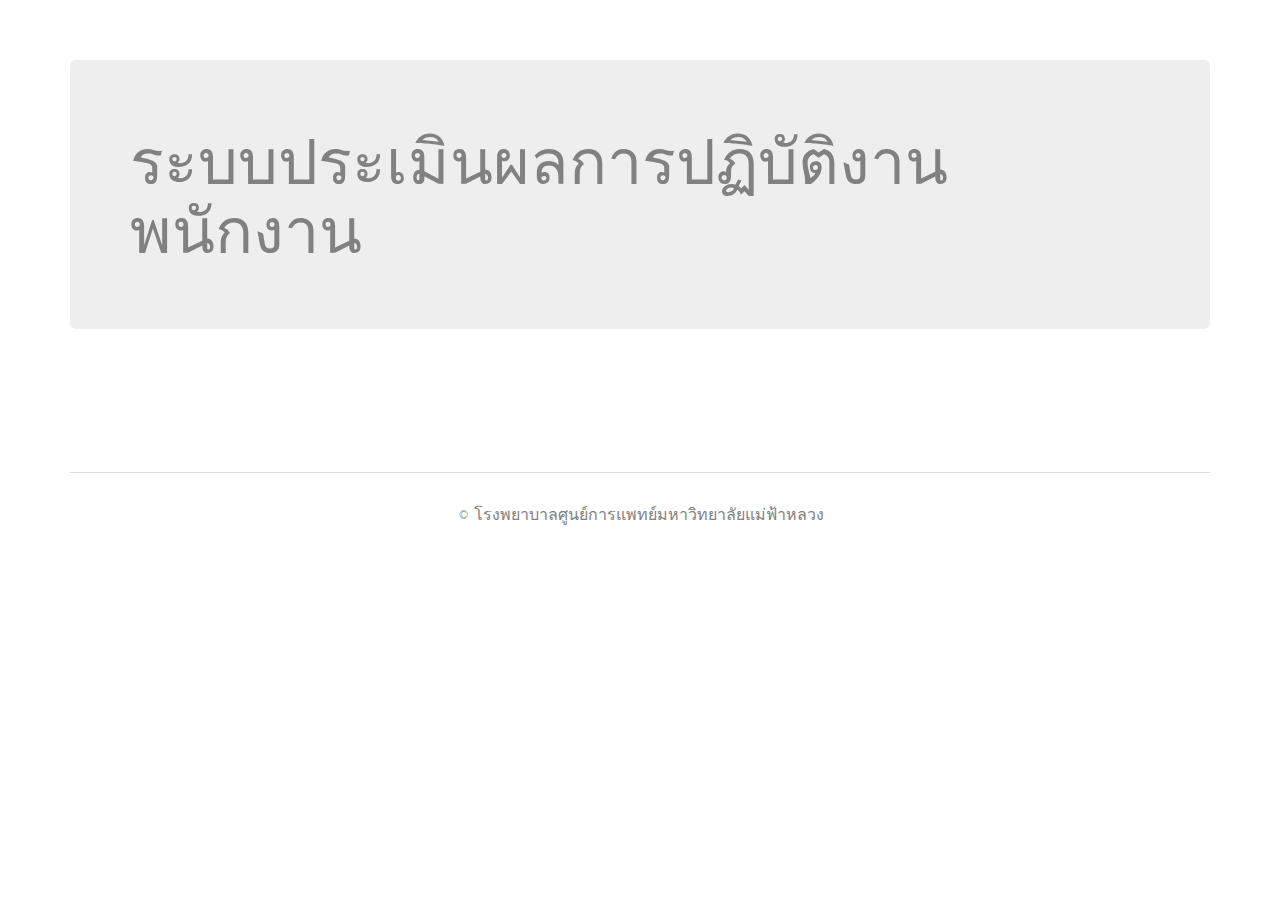
==== commit b261df91: "Enter" ====
--- a/Index/index.html
+++ b/Index/index.html
@@ -102,1785 +102,12 @@
         <table id="user" class="table table-hover table-mc-light-blue text-center">
 
         </table>
-        <p class="lead text-muted">Labeled buttons</p>
-        <div class="row">
-          <div class="col-sm-12">
-            <!-- Standard button with label -->
-            <button type="button" class="btn btn-labeled btn-default">
-              <span class="btn-label">
-                <i class="fa fa-arrow-left"></i>
-              </span>
-              Left
-            </button>
-
-            <!-- Standard button with label on the right side -->
-            <button type="button" class="btn btn-labeled btn-default">
-              Right
-              <span class="btn-label btn-label-right">
-                <i class="fa fa-arrow-right"></i>
-              </span>
-            </button>
-
-            <!-- Success button with label -->
-            <button type="button" class="btn btn-labeled btn-success">
-              <span class="btn-label">
-                <i class="fa fa-check"></i>
-              </span>
-              Success
-            </button>
-
-            <!-- Danger button with label -->
-            <button type="button" class="btn btn-labeled btn-danger">
-              <span class="btn-label">
-                <i class="fa fa-times"></i>
-              </span>
-              Danger
-            </button>
-
-            <!-- Danger button with label -->
-            <button type="button" class="btn btn-labeled btn-warning">
-              <span class="btn-label">
-                <i class="fa fa-warning"></i>
-              </span>
-              Warning
-            </button>
-
-            <!-- Danger button with label -->
-            <button type="button" class="btn btn-labeled btn-info">
-              <span class="btn-label">
-                <i class="fa fa-exclamation"></i>
-              </span>
-              Heads up!
-            </button>
-
-          </div>
-        </div>
-
-        <div class="row">
-          <div class="col-sm-12 col-lg-4">
-            <p class="lead text-muted">Groups</p>
-            <div class="row">
-              <div class="col-sm-8 col-lg-8">
-                <div class="btn-group">
-                  <button class="btn btn-default">Left</button>
-                  <button class="btn btn-default">Middle</button>
-                  <button class="btn btn-default">Right</button>
-                </div>
-                <div class="btn-group">
-                  <button class="btn btn-default">1</button>
-                  <button class="btn btn-default">2</button>
-                  <button class="btn btn-default">3</button>
-                  <button class="btn btn-default">4</button>
-                </div>
-                <div class="btn-group">
-                  <button type="button" class="btn btn-default"><i class="fa fa-fw fa-envelope"></i></button>
-                  <button type="button" class="btn btn-default"><i class="fa fa-fw fa-adjust"></i></button>
-                  <button type="button" class="btn btn-default"><i class="fa fa-fw fa-heart"></i></button>
-                  <button type="button" class="btn btn-default"><i class="fa fa-fw fa-camera"></i></button>
-                </div>
-              </div>
-              <div class="col-sm-4 col-lg-4">
-                <div class="btn-group btn-group-vertical">
-                  <button type="button" class="btn btn-default"><i class="fa fa-align-left"></i></button>
-                  <button type="button" class="btn btn-default"><i class="fa fa-align-center"></i></button>
-                  <button type="button" class="btn btn-default"><i class="fa fa-align-right"></i></button>
-                  <button type="button" class="btn btn-default"><i class="fa fa-align-justify"></i></button>
-                </div>
-                <div class="btn-group btn-group-vertical">
-                  <button type="button" class="btn btn-default"><i class="fa fa-fw fa-envelope"></i></button>
-                  <button type="button" class="btn btn-default"><i class="fa fa-fw fa-adjust"></i></button>
-                  <button type="button" class="btn btn-default"><i class="fa fa-fw fa-heart"></i></button>
-                  <button type="button" class="btn btn-default"><i class="fa fa-fw fa-camera"></i></button>
-                </div>
-              </div>
-            </div>
-          </div>
-          <div class="col-sm-12 col-lg-8">
-            <p class="lead text-muted">Button dropdowns</p>
-            <div class="btn-toolbar" style="margin: 0;">
-              <div class="btn-group">
-                <button class="btn dropdown-toggle btn-default" data-toggle="dropdown">Action <span class="caret"></span></button>
-                <ul class="dropdown-menu">
-                  <li><a href="#">Action</a></li>
-                  <li><a href="#">Another action</a></li>
-                  <li><a href="#">Something else here</a></li>
-                  <li class="divider"></li>
-                  <li><a href="#">Separated link</a></li>
-                </ul>
-              </div>
-              <!-- /btn-group -->
-              <div class="btn-group">
-                <button class="btn btn-primary dropdown-toggle" data-toggle="dropdown">Action <span class="caret"></span></button>
-                <ul class="dropdown-menu">
-                  <li><a href="#">Action</a></li>
-                  <li><a href="#">Another action</a></li>
-                  <li><a href="#">Something else here</a></li>
-                  <li class="divider"></li>
-                  <li><a href="#">Separated link</a></li>
-                </ul>
-              </div>
-              <!-- /btn-group -->
-              <div class="btn-group">
-                <button class="btn btn-danger dropdown-toggle" data-toggle="dropdown">Danger <span class="caret"></span></button>
-                <ul class="dropdown-menu">
-                  <li><a href="#">Action</a></li>
-                  <li><a href="#">Another action</a></li>
-                  <li><a href="#">Something else here</a></li>
-                  <li class="divider"></li>
-                  <li><a href="#">Separated link</a></li>
-                </ul>
-              </div>
-              <!-- /btn-group -->
-              <div class="btn-group">
-                <button class="btn btn-warning dropdown-toggle" data-toggle="dropdown">Warning <span class="caret"></span></button>
-                <ul class="dropdown-menu">
-                  <li><a href="#">Action</a></li>
-                  <li><a href="#">Another action</a></li>
-                  <li><a href="#">Something else here</a></li>
-                  <li class="divider"></li>
-                  <li><a href="#">Separated link</a></li>
-                </ul>
-              </div>
-              <!-- /btn-group -->
-              <div class="btn-group">
-                <button class="btn btn-success dropdown-toggle" data-toggle="dropdown">Success <span class="caret"></span></button>
-                <ul class="dropdown-menu">
-                  <li><a href="#">Action</a></li>
-                  <li><a href="#">Another action</a></li>
-                  <li><a href="#">Something else here</a></li>
-                  <li class="divider"></li>
-                  <li><a href="#">Separated link</a></li>
-                </ul>
-              </div>
-              <!-- /btn-group -->
-              <div class="btn-group">
-                <button class="btn btn-info dropdown-toggle" data-toggle="dropdown">Info <span class="caret"></span></button>
-                <ul class="dropdown-menu">
-                  <li><a href="#">Action</a></li>
-                  <li><a href="#">Another action</a></li>
-                  <li><a href="#">Something else here</a></li>
-                  <li class="divider"></li>
-                  <li><a href="#">Separated link</a></li>
-                </ul>
-              </div>
-              <!-- /btn-group -->
-            </div>
-            <div class="btn-toolbar" style="margin: 0;">
-              <div class="btn-group">
-                <button class="btn btn-default">Action</button>
-                <button class="btn dropdown-toggle btn-default" data-toggle="dropdown"><span class="caret"></span></button>
-                <ul class="dropdown-menu">
-                  <li><a href="#">Action</a></li>
-                  <li><a href="#">Another action</a></li>
-                  <li><a href="#">Something else here</a></li>
-                  <li class="divider"></li>
-                  <li><a href="#">Separated link</a></li>
-                </ul>
-              </div>
-              <!-- /btn-group -->
-              <div class="btn-group">
-                <button class="btn btn-primary">Action</button>
-                <button class="btn btn-primary dropdown-toggle" data-toggle="dropdown"><span class="caret"></span></button>
-                <ul class="dropdown-menu">
-                  <li><a href="#">Action</a></li>
-                  <li><a href="#">Another action</a></li>
-                  <li><a href="#">Something else here</a></li>
-                  <li class="divider"></li>
-                  <li><a href="#">Separated link</a></li>
-                </ul>
-              </div>
-              <!-- /btn-group -->
-              <div class="btn-group">
-                <button class="btn btn-danger">Danger</button>
-                <button class="btn btn-danger dropdown-toggle" data-toggle="dropdown"><span class="caret"></span></button>
-                <ul class="dropdown-menu">
-                  <li><a href="#">Action</a></li>
-                  <li><a href="#">Another action</a></li>
-                  <li><a href="#">Something else here</a></li>
-                  <li class="divider"></li>
-                  <li><a href="#">Separated link</a></li>
-                </ul>
-              </div>
-              <!-- /btn-group -->
-              <div class="btn-group">
-                <button class="btn btn-warning">Warning</button>
-                <button class="btn btn-warning dropdown-toggle" data-toggle="dropdown"><span class="caret"></span></button>
-                <ul class="dropdown-menu">
-                  <li><a href="#">Action</a></li>
-                  <li><a href="#">Another action</a></li>
-                  <li><a href="#">Something else here</a></li>
-                  <li class="divider"></li>
-                  <li><a href="#">Separated link</a></li>
-                </ul>
-              </div>
-              <!-- /btn-group -->
-              <div class="btn-group">
-                <button class="btn btn-success">Success</button>
-                <button class="btn btn-success dropdown-toggle" data-toggle="dropdown"><span class="caret"></span></button>
-                <ul class="dropdown-menu">
-                  <li><a href="#">Action</a></li>
-                  <li><a href="#">Another action</a></li>
-                  <li><a href="#">Something else here</a></li>
-                  <li class="divider"></li>
-                  <li><a href="#">Separated link</a></li>
-                </ul>
-              </div>
-              <!-- /btn-group -->
-              <div class="btn-group">
-                <button class="btn btn-info">Info</button>
-                <button class="btn btn-info dropdown-toggle" data-toggle="dropdown"><span class="caret"></span></button>
-                <ul class="dropdown-menu">
-                  <li><a href="#">Action</a></li>
-                  <li><a href="#">Another action</a></li>
-                  <li><a href="#">Something else here</a></li>
-                  <li class="divider"></li>
-                  <li><a href="#">Separated link</a></li>
-                </ul>
-              </div>
-              <!-- /btn-group -->
-            </div>
-            <div class="row">
-              <div class="col-sm-6 col-lg-6">
-                <div class="btn-toolbar">
-                  <div class="btn-group">
-                    <button class="btn btn-lg btn-default">Large action</button>
-                    <button class="btn btn-lg dropdown-toggle btn-default" data-toggle="dropdown"><span class="caret"></span></button>
-                    <ul class="dropdown-menu">
-                      <li><a href="#">Action</a></li>
-                      <li><a href="#">Another action</a></li>
-                      <li><a href="#">Something else here</a></li>
-                      <li class="divider"></li>
-                      <li><a href="#">Separated link</a></li>
-                    </ul>
-                  </div>
-                  <!-- /btn-group -->
-                </div>
-                <div class="btn-toolbar">
-                  <div class="btn-group">
-                    <button class="btn btn-sm btn-default">Small action</button>
-                    <button class="btn btn-sm dropdown-toggle btn-default" data-toggle="dropdown"><span class="caret"></span></button>
-                    <ul class="dropdown-menu">
-                      <li><a href="#">Action</a></li>
-                      <li><a href="#">Another action</a></li>
-                      <li><a href="#">Something else here</a></li>
-                      <li class="divider"></li>
-                      <li><a href="#">Separated link</a></li>
-                    </ul>
-                  </div>
-                  <!-- /btn-group -->
-                </div>
-                <div class="btn-toolbar">
-                  <div class="btn-group">
-                    <button class="btn btn-default btn-xs">X Small action</button>
-                    <button class="btn dropdown-toggle btn-default btn-xs" data-toggle="dropdown"><span class="caret"></span></button>
-                    <ul class="dropdown-menu">
-                      <li><a href="#">Action</a></li>
-                      <li><a href="#">Another action</a></li>
-                      <li><a href="#">Something else here</a></li>
-                      <li class="divider"></li>
-                      <li><a href="#">Separated link</a></li>
-                    </ul>
-                  </div>
-                  <!-- /btn-group -->
-                </div>
-              </div>
-              <div class="col-sm-6 col-lg-6">
-                <div class="btn-toolbar" style="margin: 0;">
-                  <div class="btn-group dropup">
-                    <button class="btn btn-default">Dropup</button>
-                    <button class="btn dropdown-toggle btn-default" data-toggle="dropdown"><span class="caret"></span></button>
-                    <ul class="dropdown-menu">
-                      <li><a href="#">Action</a></li>
-                      <li><a href="#">Another action</a></li>
-                      <li><a href="#">Something else here</a></li>
-                      <li class="divider"></li>
-                      <li><a href="#">Separated link</a></li>
-                    </ul>
-                  </div>
-                  <!-- /btn-group -->
-                  <div class="btn-group dropup">
-                    <button class="btn primary btn-default">Right dropup</button>
-                    <button class="btn primary dropdown-toggle btn-default" data-toggle="dropdown"><span class="caret"></span></button>
-                    <ul class="dropdown-menu pull-right">
-                      <li><a href="#">Action</a></li>
-                      <li><a href="#">Another action</a></li>
-                      <li><a href="#">Something else here</a></li>
-                      <li class="divider"></li>
-                      <li><a href="#">Separated link</a></li>
-                    </ul>
-                  </div>
-                  <!-- /btn-group -->
-                </div>
-              </div>
-            </div>
-          </div>
-        </div>
       </div>
     </div>
-
-    <!-- Tables -->
-
-    <div class="row">
-      <div class="col-sm-12 col-lg-12">
-        <h2>Tables</h2>
-        <div class="row">
-          <div class="col-sm-6 col-lg-6">
-            <p class="lead text-muted">Striped</p>
-            <table class="table table-striped" data-effect="fade">
-              <thead>
-                <tr>
-                  <th>#</th>
-                  <th>First Name</th>
-                  <th>Last Name</th>
-                  <th>Username</th>
-                </tr>
-              </thead>
-              <tbody>
-                <tr>
-                  <td>1</td>
-                  <td>Mark</td>
-                  <td>Otto</td>
-                  <td>@mdo</td>
-                </tr>
-                <tr>
-                  <td>2</td>
-                  <td>Jacob</td>
-                  <td>Thornton</td>
-                  <td>@fat</td>
-                </tr>
-                <tr>
-                  <td>3</td>
-                  <td>Larry</td>
-                  <td>the Bird</td>
-                  <td>@twitter</td>
-                </tr>
-              </tbody>
-            </table>
-          </div>
-          <div class="col-sm-6 col-lg-6">
-            <p class="lead text-muted">Bordered</p>
-            <table class="table table-bordered" data-effect="fade">
-              <thead>
-                <tr>
-                  <th>#</th>
-                  <th>First Name</th>
-                  <th>Last Name</th>
-                  <th>Username</th>
-                </tr>
-              </thead>
-              <tbody>
-                <tr>
-                  <td rowspan="2">1</td>
-                  <td>Mark</td>
-                  <td>Otto</td>
-                  <td>@mdo</td>
-                </tr>
-                <tr>
-                  <td>Mark</td>
-                  <td>Otto</td>
-                  <td>@TwBootstrap</td>
-                </tr>
-                <tr>
-                  <td>2</td>
-                  <td>Jacob</td>
-                  <td>Thornton</td>
-                  <td>@fat</td>
-                </tr>
-                <tr>
-                  <td>3</td>
-                  <td colspan="2">Larry the Bird</td>
-                  <td>@twitter</td>
-                </tr>
-              </tbody>
-            </table>
-          </div>
-        </div>
-      </div>
-    </div>
-
-
-
-    <!-- Forms -->
-
-    <div class="row">
-
-      <div class="col-sm-12 col-lg-12">
-        <h2>Forms</h2>
-        <div class="row">
-          <div class="col-sm-6 col-lg-6" data-effect="slide-left">
-            <p class="lead text-muted">Inline</p>
-            <form class="form-inline">
-              <input type="text" class="form-control" placeholder="Email">
-              <input type="password" class="form-control" placeholder="Password">
-              <div class="checkbox">
-                <label>
-                  <input type="checkbox"> Remember me
-                </label>
-              </div>
-              <button type="submit" class="btn btn-primary">Sign in</button>
-            </form>
-          </div>
-          <div class="col-sm-6 col-lg-6" data-effect="slide-right">
-            <p class="lead text-muted">Horizontal</p>
-            <form class="form-horizontal">
-              <div class="form-group">
-                <label for="inputEmail" class="col-lg-2 control-label">Email</label>
-                <div class="col-lg-10">
-                  <input type="text" class="form-control" id="inputEmail" placeholder="Email">
-                </div>
-              </div>
-              <div class="form-group">
-                <label for="inputPassword" class="col-lg-2 control-label">Password</label>
-                <div class="col-lg-10">
-                  <input type="password" class="form-control" id="inputPassword" placeholder="Password">
-                </div>
-              </div>
-              <div class="form-group">
-                <div class="col-lg-offset-2 col-lg-10">
-                  <div class="checkbox">
-                    <label>
-                      <input type="checkbox"> Remember me
-                    </label>
-                  </div>
-                </div>
-              </div>
-              <div class="form-group">
-                <div class="col-lg-offset-2 col-lg-10">
-                  <button type="submit" class="btn btn-default">Sign in</button>
-                </div>
-              </div>
-            </form>
-          </div>
-        </div>
-      </div>
-      <div class="col-sm-12">
-        <h2>Form states</h2>
-        <div class="row">
-          <div class="col-sm-6">
-            <p class="lead text-muted">Validation states</p>
-            <div class="form-group has-success">
-              <label class="control-label" for="inputSuccess1">Input with success</label>
-              <input type="text" class="form-control" id="inputSuccess1">
-            </div>
-            <div class="form-group has-warning">
-              <label class="control-label" for="inputWarning1">Input with warning</label>
-              <input type="text" class="form-control" id="inputWarning1">
-            </div>
-            <div class="form-group has-error">
-              <label class="control-label" for="inputError1">Input with error</label>
-              <input type="text" class="form-control" id="inputError1">
-            </div>
-          </div>
-          <div class="col-sm-6">
-            <p class="lead text-muted">Optional icon</p>
-            <div class="form-group has-success has-feedback">
-              <label class="control-label" for="inputSuccess2">Input with success</label>
-              <input type="text" class="form-control" id="inputSuccess2">
-              <span class="fa fa-check form-control-feedback"></span>
-            </div>
-            <div class="form-group has-warning has-feedback">
-              <label class="control-label" for="inputWarning2">Input with warning</label>
-              <input type="text" class="form-control" id="inputWarning2">
-              <span class="fa fa-warning form-control-feedback"></span>
-            </div>
-            <div class="form-group has-error has-feedback">
-              <label class="control-label" for="inputError2">Input with error</label>
-              <input type="text" class="form-control" id="inputError2">
-              <span class="fa fa-times form-control-feedback"></span>
-            </div>
-          </div>
-        </div>
-      </div>
-      <!-- Controls -->
-      <div class="col-sm-12 col-lg-12">
-        <h2>Form Controls</h2>
-        <div class="row">
-          <div class="col-sm-4 col-lg-3">
-            <p class="lead text-muted">Inputs</p>
-            <input type="text" class="form-control" placeholder="Text input">
-            <br>
-            <textarea class="form-control" rows="3"></textarea>
-          </div>
-          <div class="col-sm-4 col-lg-2">
-            <p class="lead text-muted">Checkbox</p>
-            <div class="checkbox">
-              <label>
-                <input type="checkbox" value="" checked="">
-                Checked
-              </label>
-            </div>
-            <div class="checkbox">
-              <label>
-                <input type="checkbox" value="">
-                Unchecked
-              </label>
-            </div>
-            <div class="checkbox">
-              <label>
-                <input type="checkbox" value="" disabled="">
-                Disabled
-              </label>
-            </div>
-            <div class="checkbox">
-              <label>
-                <input type="checkbox" value="" disabled="" checked="">
-                Disabled Checked
-              </label>
-            </div>
-            <br>
-            <label class="checkbox-inline">
-              <input type="checkbox" id="inlineCheckbox1" value="option1"> 1
-            </label>
-            <label class="checkbox-inline">
-              <input type="checkbox" id="inlineCheckbox2" value="option2"> 2
-            </label>
-            <label class="checkbox-inline">
-              <input type="checkbox" id="inlineCheckbox3" value="option3"> 3
-            </label>
-          </div>
-          <div class="col-sm-4 col-lg-2">
-            <p class="lead text-muted">Radio</p>
-            <div class="radio">
-              <label>
-                <input type="radio" name="optionsRadios" id="optionsRadios1" value="option1" checked="">
-                Checked
-              </label>
-            </div>
-            <div class="radio">
-              <label>
-                <input type="radio" name="optionsRadios" id="optionsRadios2" value="option2">
-                Unchecked
-              </label>
-            </div>
-            <div class="radio">
-              <label>
-                <input type="radio" name="optionsRadios" id="optionsRadios3" value="option3" disabled="">
-                Disabled
-              </label>
-            </div>
-            <div class="radio">
-              <label>
-                <input type="radio" name="optionsRadios2" id="optionsRadios4" value="option4" disabled="" checked="">
-                Disabled Checked
-              </label>
-            </div>
-          </div>
-          <div class="clearfix visible-sm visible-md"></div>
-          <div class="col-sm-6 col-lg-2">
-            <p class="lead text-muted">Select</p>
-            <select class="form-control">
-              <option>1</option>
-              <option>2</option>
-              <option>3</option>
-              <option>4</option>
-              <option>5</option>
-            </select>
-          </div>
-          <div class="col-sm-6 col-lg-3">
-            <p class="lead text-muted">Multiple Select</p>
-            <select multiple class="form-control">
-              <option>1</option>
-              <option>2</option>
-              <option>3</option>
-              <option>4</option>
-              <option>5</option>
-            </select>
-          </div>
-        </div>
-      </div>
-      <!-- Extended -->
-      <div class="col-sm-12 col-lg-12">
-        <h2>Form Controls Extended</h2>
-        <div class="row">
-          <div class="col-sm-4 col-lg-4">
-            <p class="lead text-muted">Prepend / Append</p>
-            <div class="input-group">
-              <span class="input-group-addon">@</span>
-              <input type="text" class="form-control" placeholder="Username">
-            </div>
-            <div class="input-group">
-              <input type="text" class="form-control">
-              <span class="input-group-addon">.00</span>
-            </div>
-            <div class="input-group">
-              <span class="input-group-addon">$</span>
-              <input type="text" class="form-control">
-              <span class="input-group-addon">.00</span>
-            </div>
-          </div>
-
-          <div class="col-sm-4 col-lg-4">
-            <p class="lead text-muted">Buttons</p>
-
-            <div class="input-group">
-              <span class="input-group-btn">
-                <button class="btn btn-default" type="button">Go!</button>
-              </span>
-              <input type="text" class="form-control">
-            </div>
-            <!-- /input-group -->
-
-            <div class="input-group">
-              <input type="text" class="form-control">
-              <span class="input-group-btn">
-                <button class="btn btn-default" type="button">Go!</button>
-              </span>
-            </div>
-            <!-- /input-group -->
-
-            <div class="input-group">
-              <div class="input-group-btn">
-                <button type="button" class="btn btn-default dropdown-toggle" data-toggle="dropdown">Action <span class="caret"></span></button>
-                <ul class="dropdown-menu">
-                  <li><a href="#">Action</a></li>
-                  <li><a href="#">Another action</a></li>
-                  <li><a href="#">Something else here</a></li>
-                  <li class="divider"></li>
-                  <li><a href="#">Separated link</a></li>
-                </ul>
-              </div>
-              <!-- /btn-group -->
-              <input type="text" class="form-control">
-            </div>
-            <!-- /input-group -->
-
-
-          </div>
-          <div class="col-sm-4 col-lg-4">
-            <p class="lead text-muted">Checkboxes and radio</p>
-            <div class="input-group">
-              <span class="input-group-addon">
-                <input type="checkbox">
-              </span>
-              <input type="text" class="form-control">
-            </div>
-            <!-- /input-group -->
-            <div class="input-group">
-              <span class="input-group-addon">
-                <input type="radio">
-              </span>
-              <input type="text" class="form-control">
-            </div>
-            <!-- /input-group -->
-          </div>
-        </div>
-      </div>
-    </div>
-
-
-    <!-- COMPONENTS =========================================================== -->
-
-    <!-- Navs -->
-
-    <div class="row">
-      <div class="col-sm-12 col-lg-12">
-        <h2>Navs</h2>
-        <div class="row">
-          <div class="col-sm-4 col-lg-4">
-            <p class="lead text-muted">Stacked Tabs</p>
-            <ul class="nav nav-tabs nav-stacked">
-              <li><a href="#">Home</a></li>
-              <li><a href="#">Profile</a></li>
-              <li><a href="#">Messages</a></li>
-            </ul>
-          </div>
-          <div class="col-sm-4 col-lg-4">
-            <p class="lead text-muted">Stacked Pills</p>
-            <ul class="nav nav-pills nav-stacked">
-              <li class="active"><a href="#">Home</a></li>
-              <li><a href="#">Profile</a></li>
-              <li><a href="#">Messages</a></li>
-            </ul>
-          </div>
-          <div class="col-sm-4 col-lg-4">
-            <p class="lead text-muted">Nav List</p>
-            <div class="well" style="max-width: 340px; padding: 8px 0;">
-              <ul class="nav nav-list">
-                <li class="nav-header">List header</li>
-                <li class="active"><a href="#">Home</a></li>
-                <li><a href="#">Library</a></li>
-                <li><a href="#">Applications</a></li>
-                <li class="divider"></li>
-                <li><a href="#">Help</a></li>
-              </ul>
-            </div>
-          </div>
-        </div>
-        <div class="row">
-          <div class="col-sm-6 col-lg-6">
-            <p class="lead text-muted">Tabs</p>
-            <div class="tabbable">
-              <ul class="nav nav-tabs">
-                <li class="active"><a href="#tab11" data-toggle="tab">Section 1</a></li>
-                <li><a href="#tab12" data-toggle="tab">Section 2</a></li>
-              </ul>
-              <div class="tab-content">
-                <div class="tab-pane active" id="tab11">
-                  <p>I'm in Section 1. Donec vulputate tristique elit ut molestie. Suspendisse faucibus bibendum ipsum. </p>
-                </div>
-                <div class="tab-pane" id="tab12">
-                  <p>Howdy, I'm in Section 2.Morbi vel nibh et arcu pretium adipiscing. Ut vestibulum est eget justo facilisis ullamcorper. </p>
-                </div>
-              </div>
-            </div>
-          </div>
-          <div class="col-sm-6 col-lg-6">
-            <p class="lead text-muted">Left Tabs</p>
-            <div class="tabbable tabs-left">
-              <ul class="nav nav-tabs">
-                <li class="active"><a href="#tab21" data-toggle="tab">Section 1</a></li>
-                <li><a href="#tab22" data-toggle="tab">Section 2</a></li>
-              </ul>
-              <div class="tab-content">
-                <div class="tab-pane active" id="tab21">
-                  <p>I'm in Section 1. Pellentesque habitant morbi tristique senectus et netus et malesuada fames ac turpis egestas. Nunc vel eleifend nisl. Nulla eget erat ac massa suscipit suscipit.</p>
-                </div>
-                <div class="tab-pane" id="tab22">
-                  <p>Howdy, I'm in Section 2. Aenean tempor luctus sem quis euismod. Praesent nec metus eu urna tempor varius id quis mauris. Quisque interdum sollicitudin sollicitudin. </p>
-                </div>
-              </div>
-            </div>
-          </div>
-        </div>
-        <div class="row">
-          <div class="col-sm-6 col-lg-6" data-effect="slide-left">
-            <p class="lead text-muted">Right Tabs</p>
-            <div class="tabbable tabs-right">
-              <ul class="nav nav-tabs">
-                <li class="active"><a href="#tab31" data-toggle="tab">Section 1</a></li>
-                <li><a href="#tab32" data-toggle="tab">Section 2</a></li>
-              </ul>
-              <div class="tab-content">
-                <div class="tab-pane active" id="tab31">
-                  <p>I'm in Section 1. Praesent sit amet augue in orci laoreet adipiscing vel vitae urna. Pellentesque eget quam dui, sit amet eleifend mauris. </p>
-                </div>
-                <div class="tab-pane" id="tab32">
-                  <p>Howdy, I'm in Section 2. Quisque pharetra, arcu a consectetur aliquet, mi enim porta enim, quis sodales nisl justo et justo. Morbi non quam in eros varius molestie. </p>
-                </div>
-              </div>
-            </div>
-          </div>
-          <div class="col-sm-6 col-lg-6" data-effect="slide-right">
-            <p class="lead text-muted">Bottom Tabs</p>
-            <div class="tabbable tabs-below">
-              <div class="tab-content">
-                <div class="tab-pane active" id="tab41">
-                  <p>I'm in Section 1. Mauris id augue id elit convallis accumsan. Nullam quis mauris lacus. </p>
-                </div>
-                <div class="tab-pane" id="tab42">
-                  <p>Howdy, I'm in Section 2. Praesent a rhoncus magna. Maecenas tellus mauris, vestibulum nec sagittis dignissim, malesuada at ante. </p>
-                </div>
-              </div>
-              <ul class="nav nav-tabs">
-                <li class="active"><a href="#tab41" data-toggle="tab">Section 1</a></li>
-                <li><a href="#tab42" data-toggle="tab">Section 2</a></li>
-              </ul>
-            </div>
-          </div>
-        </div>
-      </div>
-      <!-- Navbar -->
-      <div class="col-sm-12 col-lg-12">
-        <h2>Navbar</h2>
-        <div class="row">
-          <div class="col-sm-12 col-lg-12">
-            <p class="lead text-muted">Default</p>
-
-            <nav class="navbar navbar-default" role="navigation">
-              <!-- Brand and toggle get grouped for better mobile display -->
-              <div class="navbar-header">
-                <button type="button" class="navbar-toggle" data-toggle="collapse" data-target=".navbar-ex1-collapse">
-                    <span class="sr-only">Toggle navigation</span>
-                    <span class="icon-bar"></span>
-                    <span class="icon-bar"></span>
-                    <span class="icon-bar"></span>
-                  </button>
-                <a class="navbar-brand" href="#">Brand</a>
-              </div>
-
-              <!-- Collect the nav links, forms, and other content for toggling -->
-              <div class="collapse navbar-collapse navbar-ex1-collapse">
-                <ul class="nav navbar-nav">
-                  <li class="active"><a href="#">Link</a></li>
-                  <li><a href="#">Link</a></li>
-                  <li class="dropdown">
-                    <a href="#" class="dropdown-toggle" data-toggle="dropdown">Dropdown <b class="caret"></b></a>
-                    <ul class="dropdown-menu">
-                      <li><a href="#">Action</a></li>
-                      <li><a href="#">Another action</a></li>
-                      <li class="divider"></li>
-                      <li class="dropdown-header">Dropdown header</li>
-                      <li><a href="#">Separated link</a></li>
-                      <li><a href="#">One more separated link</a></li>
-                    </ul>
-                  </li>
-                </ul>
-                <form class="navbar-form navbar-left" role="search">
-                  <div class="form-group">
-                    <input type="text" class="form-control" placeholder="Search">
-                  </div>
-                </form>
-                <ul class="nav navbar-nav navbar-right">
-                  <li><a href="#">Link</a></li>
-                  <li class="dropdown">
-                    <a href="#" class="dropdown-toggle" data-toggle="dropdown">Dropdown <b class="caret"></b></a>
-                    <ul class="dropdown-menu">
-                      <li><a href="#">Action</a></li>
-                      <li><a href="#">Another action</a></li>
-                      <li><a href="#">Something else here</a></li>
-                      <li><a href="#">Separated link</a></li>
-                    </ul>
-                  </li>
-                </ul>
-              </div>
-              <!-- /.navbar-collapse -->
-            </nav>
-
-          </div>
-          <div class="col-sm-12 col-lg-12">
-            <p class="lead text-muted">Inverted</p>
-
-
-            <nav class="navbar navbar-inverse" role="navigation">
-              <!-- Brand and toggle get grouped for better mobile display -->
-              <div class="navbar-header">
-                <button type="button" class="navbar-toggle" data-toggle="collapse" data-target=".navbar-ex2-collapse">
-                    <span class="sr-only">Toggle navigation</span>
-                    <span class="icon-bar"></span>
-                    <span class="icon-bar"></span>
-                    <span class="icon-bar"></span>
-                  </button>
-                <a class="navbar-brand" href="#">Brand</a>
-              </div>
-
-              <!-- Collect the nav links, forms, and other content for toggling -->
-              <div class="collapse navbar-collapse navbar-ex2-collapse">
-                <ul class="nav navbar-nav">
-                  <li class="active"><a href="#">Link</a></li>
-                  <li><a href="#">Link</a></li>
-                  <li class="dropdown">
-                    <a href="#" class="dropdown-toggle" data-toggle="dropdown">Dropdown <b class="caret"></b></a>
-                    <ul class="dropdown-menu">
-                      <li><a href="#">Action</a></li>
-                      <li><a href="#">Another action</a></li>
-                      <li class="divider"></li>
-                      <li class="dropdown-header">Dropdown header</li>
-                      <li><a href="#">Separated link</a></li>
-                      <li><a href="#">One more separated link</a></li>
-                    </ul>
-                  </li>
-                </ul>
-                <form class="navbar-form navbar-right" role="search">
-                  <div class="form-group">
-                    <input type="text" class="form-control" placeholder="Search">
-                  </div>
-                </form>
-              </div>
-              <!-- /.navbar-collapse -->
-            </nav>
-
-          </div>
-
-          <div class="col-sm-12 col-lg-12 navbar-container">
-            <p class="lead text-muted">Fixed Top</p>
-
-            <nav class="navbar navbar-default navbar-fixed-top" role="navigation">
-              <!-- Brand and toggle get grouped for better mobile display -->
-              <div class="navbar-header">
-                <button type="button" class="navbar-toggle" data-toggle="collapse" data-target=".navbar-ex3-collapse">
-                    <span class="sr-only">Toggle navigation</span>
-                    <span class="icon-bar"></span>
-                    <span class="icon-bar"></span>
-                    <span class="icon-bar"></span>
-                  </button>
-                <a class="navbar-brand" href="#">Brand</a>
-              </div>
-
-              <!-- Collect the nav links, forms, and other content for toggling -->
-              <div class="collapse navbar-collapse navbar-ex3-collapse">
-                <ul class="nav navbar-nav">
-                  <li class="active"><a href="#">Link</a></li>
-                  <li><a href="#">Link</a></li>
-                  <li class="dropdown">
-                    <a href="#" class="dropdown-toggle" data-toggle="dropdown">Dropdown <b class="caret"></b></a>
-                    <ul class="dropdown-menu">
-                      <li><a href="#">Action</a></li>
-                      <li><a href="#">Another action</a></li>
-                      <li><a href="#">Something else here</a></li>
-                    </ul>
-                  </li>
-                </ul>
-                <form class="navbar-form navbar-right" role="search">
-                  <div class="form-group">
-                    <input type="text" class="form-control" placeholder="Search">
-                  </div>
-                </form>
-              </div>
-              <!-- /.navbar-collapse -->
-            </nav>
-
-          </div>
-        </div>
-      </div>
-    </div>
-
-    <div class="row">
-      <!-- Breadcrumbs -->
-      <div class="col-sm-6 col-lg-4">
-        <h2>Breadcrumbs</h2>
-        <ul class="breadcrumb">
-          <li class="active">Home</li>
-        </ul>
-        <ul class="breadcrumb">
-          <li><a href="#">Home</a> </li>
-          <li class="active">Library</li>
-        </ul>
-        <ul class="breadcrumb breadcrumb-light breadcrumb-divider-middot">
-          <li><a href="#">Home</a> </li>
-          <li><a href="#">Library</a> </li>
-          <li class="active">Data</li>
-        </ul>
-      </div>
-      <!-- Pagination -->
-      <div class="col-sm-6 col-lg-4">
-        <h2>Pagination</h2>
-        <!-- Pagination Large -->
-        <ul class="pagination pagination-lg">
-          <li><a href="#">«</a></li>
-          <li class="active"><a href="#">1</a></li>
-          <li><a href="#">2</a></li>
-          <li><a href="#">3</a></li>
-          <li class="disabled"><a href="#">»</a></li>
-        </ul>
-
-        <!-- Pagination Normal -->
-        <ul class="pagination">
-          <li><a href="#">«</a></li>
-          <li class="active"><a href="#">1</a></li>
-          <li><a href="#">2</a></li>
-          <li><a href="#">3</a></li>
-          <li><a href="#">4</a></li>
-          <li><a href="#">5</a></li>
-          <li class="disabled"><a href="#">»</a></li>
-        </ul>
-
-        <!-- Pagination Small -->
-        <ul class="pagination pagination-sm">
-          <li><a href="#">«</a></li>
-          <li class="active"><a href="#">1</a></li>
-          <li><a href="#">2</a></li>
-          <li><a href="#">3</a></li>
-          <li><a href="#">4</a></li>
-          <li><a href="#">5</a></li>
-          <li class="disabled"><a href="#">»</a></li>
-        </ul>
-
-        <ul class="pager">
-          <li class="previous">
-            <a href="#">← Older</a>
-          </li>
-          <li class="next">
-            <a href="#">Newer →</a>
-          </li>
-        </ul>
-      </div>
-      <!-- Labels / Budgets -->
-      <div class="col-sm-12 col-lg-4">
-        <h2>Labels</h2>
-        <table class="table table-bordered table-striped">
-          <thead>
-            <tr>
-              <th>Name</th>
-              <th>Label</th>
-            </tr>
-          </thead>
-          <tbody>
-            <tr>
-              <td>
-                Default
-              </td>
-              <td class="cleafix">
-                <span class="label label-default pull-left" data-effect="pop">Default</span>
-              </td>
-            </tr>
-            <tr>
-              <td>
-                Success
-              </td>
-              <td class="cleafix">
-                <span class="label label-success pull-left" data-effect="pop">Success</span>
-              </td>
-            </tr>
-            <tr>
-              <td>
-                Warning
-              </td>
-              <td class="cleafix">
-                <span class="label label-warning pull-left" data-effect="pop">Warning</span>
-              </td>
-            </tr>
-            <tr>
-              <td>
-                Info
-              </td>
-              <td class="cleafix">
-                <span class="label label-info pull-left" data-effect="pop">Info</span>
-              </td>
-            </tr>
-            <tr>
-              <td>
-                Danger
-              </td>
-              <td class="cleafix">
-                <span class="label label-danger pull-left" data-effect="pop">Danger</span>
-              </td>
-            </tr>
-          </tbody>
-        </table>
-      </div>
-    </div>
-
-    <!-- Thumbnails -->
-    <div class="row">
-      <div class="col-sm-12 col-lg-12">
-        <h2>Thumbnails</h2>
-        <div class="row">
-          <div class="col-sm-12 col-lg-6 " data-effect="slide-bottom">
-            <p class="lead text-muted">Default</p>
-            <!-- thumbnails container -->
-            <div class="row">
-              <div class="col-lg-6 col-sm-6 ">
-                <a href="#" class="thumbnail">
-                  <img src="assets/img/image-placeholder.png" alt="">
-                </a>
-              </div>
-              <div class="col-lg-6 col-sm-6 ">
-                <a href="#" class="thumbnail">
-                  <img src="assets/img/image-placeholder.png" alt="">
-                </a>
-              </div>
-              <div class="col-lg-6 col-sm-6 ">
-                <a href="#" class="thumbnail">
-                  <img src="assets/img/image-placeholder.png" alt="">
-                </a>
-              </div>
-              <div class="col-lg-6 col-sm-6 ">
-                <a href="#" class="thumbnail">
-                  <img src="assets/img/image-placeholder.png" alt="">
-                </a>
-              </div>
-            </div>
-            <!-- /Thumbnails container -->
-          </div>
-          <div class="col-sm-12 col-lg-6 " data-effect="slide-bottom">
-            <p class="lead text-muted">With Captions</p>
-            <!-- Thumbnails container -->
-            <div class="row">
-              <div class="col-lg-6 col-sm-6 ">
-                <div class="thumbnail">
-                  <img src="assets/img/image-placeholder.png" alt="">
-                  <div class="caption">
-                    <h3>Thumbnail label</h3>
-                    <p>Cras justo odio, dapibus ac facilisis in, egestas eget quam. Donec id elit non mi porta gravida at eget metus. Nullam id dolor id nibh ultricies vehicula ut id elit.</p>
-                    <p><a href="#" class="btn btn-primary">Action</a> <a href="#" class="btn btn-default">Action</a></p>
-                  </div>
-                </div>
-              </div>
-              <div class="col-lg-6 col-sm-6 ">
-                <div class="thumbnail">
-                  <img src="assets/img/image-placeholder.png" alt="">
-                  <div class="caption">
-                    <h3>Thumbnail label</h3>
-                    <p>Cras justo odio, dapibus ac facilisis in, egestas eget quam. Donec id elit non mi porta gravida at eget metus. Nullam id dolor id nibh ultricies vehicula ut id elit.</p>
-                    <p><a href="#" class="btn btn-primary">Action</a> <a href="#" class="btn btn-danger">Action</a></p>
-                  </div>
-                </div>
-              </div>
-            </div>
-            <!-- /Thumbnails container -->
-          </div>
-        </div>
-      </div>
-    </div>
-
-    <!-- Alerts -->
-    <div class="row">
-      <div class="col-sm-4 col-lg-4" data-effect="slide-left">
-        <h2>Alerts</h2>
-        <div class="alert alert-warning">
-          <button type="button" class="close" data-dismiss="alert">×</button>
-          <strong>Warning!</strong> Best check yo self, you're not looking too good.
-        </div>
-        <div class="alert alert-danger">
-          <button type="button" class="close" data-dismiss="alert">×</button>
-          <strong>Oh snap!</strong> Change a few things up and try submitting again.
-        </div>
-        <div class="alert alert-success">
-          <button type="button" class="close" data-dismiss="alert">×</button>
-          <strong>Well done!</strong> You successfully read this important alert message.
-        </div>
-        <div class="alert alert-info">
-          <button type="button" class="close" data-dismiss="alert">×</button>
-          <strong>Heads up!</strong> This alert needs your attention, but it's not super important.
-        </div>
-      </div>
-      <div class="col-sm-4 col-lg-4" data-effect="slide-top">
-        <h2>Progress Bar</h2>
-        <div class="progress ">
-          <div class="progress-bar" style="width: 20%"><span>default</span></div>
-        </div>
-        <div class="progress ">
-          <div class="progress-bar progress-bar-info" style="width: 40%"><span>.info</span></div>
-        </div>
-        <div class="progress ">
-          <div class="progress-bar progress-bar-success" style="width: 60%"><span>.success</span></div>
-        </div>
-        <div class="progress ">
-          <div class="progress-bar progress-bar-warning" style="width: 75%"><span>.warning</span></div>
-        </div>
-        <div class="progress ">
-          <div class="progress-bar progress-bar-danger" style="width: 90%"><span>.danger</span></div>
-        </div>
-        <div class="progress progress-striped">
-          <div class="progress-bar progress-bar-success" style="width: 40%"></div>
-        </div>
-      </div>
-      <div class="col-sm-4 col-lg-4" data-effect="slide-right">
-        <h2>Media List</h2>
-        <ul class="media-list">
-          <li class="media">
-            <a class="pull-left" href="#" style="width: 74px; height: 74px;">
-                <img class="media-object img-thumbnail" data-src="holder.js/64x64" alt="64x64" src="assets/img/image-placeholder-64x64.png">
-              </a>
-            <div class="media-body">
-              <h5 class="media-heading"><a href="#">Media heading</a></h5>
-              <p>Cras sit amet nibh libero, in gravida nulla. Nulla vel metus scelerisque ante sollicitudin commodo. </p>
-            </div>
-          </li>
-          <li class="media">
-            <a class="pull-left" href="#" style="width: 74px; height: 74px;">
-                <img class="media-object img-thumbnail"  alt="64x64" src="assets/img/image-placeholder-64x64.png">
-              </a>
-            <div class="media-body">
-              <h5 class="media-heading"><a href="#">Media heading</a></h5>
-              <p>Cras sit amet nibh libero, in gravida nulla. Nulla vel metus scelerisque ante sollicitudin commodo. </p>
-            </div>
-          </li>
-          <li class="media">
-            <a class="pull-left" href="#" style="width: 74px; height: 74px;">
-                <img class="media-object img-thumbnail" data-src="holder.js/64x64" alt="64x64" src="assets/img/image-placeholder-64x64.png">
-              </a>
-            <div class="media-body">
-              <h5 class="media-heading"><a href="#">Media heading</a></h5>
-              <p>Cras sit amet nibh libero, in gravida nulla. Nulla vel metus scelerisque ante sollicitudin commodo. </p>
-            </div>
-          </li>
-        </ul>
-      </div>
-    </div>
-
-
-    <!-- Wells -->
-    <div class="row">
-      <div class="col-sm-12 col-lg-12">
-        <h2>Wells</h2>
-        <div class="well">
-          Look, I'm in a well!
-        </div>
-      </div>
-    </div>
-
-
-    <!-- JAVASCRIPT =========================================================== -->
-
-    <div class="row">
-      <!-- Tooltips -->
-      <div class="col-sm-5 col-lg-5">
-        <h2>Tooltip</h2>
-        <br>
-        <br>
-        <ul class="list-inline">
-          <li><a href="#" data-toggle="tooltip" data-placement="top" title="Tooltip on top">Tooltip on top</a></li>
-          <li><a href="#" data-toggle="tooltip" data-placement="right" title="Tooltip on right">Tooltip on right</a></li>
-          <li><a href="#" data-toggle="tooltip" data-placement="bottom" title="Tooltip on bottom">Tooltip on bottom</a></li>
-          <li><a href="#" data-toggle="tooltip" data-placement="left" title="Tooltip on left">Tooltip on left</a></li>
-        </ul>
-      </div>
-      <!-- Popovers -->
-      <div class="col-sm-7 col-lg-7">
-        <h2>Popover</h2>
-        <br>
-        <br>
-
-        <ul class="list-inline">
-          <li><a href="#" class="btn btn-default" data-toggle="popover" data-placement="top" data-content="Vivamus sagittis lacus vel augue laoreet rutrum faucibus." title="Popover on top">Popover on top</a></li>
-          <li><a href="#" class="btn btn-default" data-toggle="popover" data-placement="right" data-content="Vivamus sagittis lacus vel augue laoreet rutrum faucibus." title="Popover on right">Popover on right</a></li>
-          <li><a href="#" class="btn btn-default" data-toggle="popover" data-placement="bottom" data-content="Vivamus sagittis lacus vel augue laoreet rutrum faucibus." title="Popover on bottom">Popover on bottom</a></li>
-          <li><a href="#" class="btn btn-default" data-toggle="popover" data-placement="left" data-content="Vivamus sagittis lacus vel augue laoreet rutrum faucibus." title="Popover on left">Popover on left</a></li>
-        </ul>
-      </div>
-    </div>
-
-    <!-- Buttons toggls -->
-    <div class="row">
-      <div class="col-sm-12 col-lg-12">
-        <h2>JavaScript Button</h2>
-        <div class="row">
-          <div class="col-sm-6 col-lg-3">
-            <p class="lead text-muted">Stateful</p>
-            <button type="button" id="fat-btn" class="btn btn-primary" data-loading-text="Loading..." data-effect="fall">Loading state</button>
-          </div>
-          <div class="col-sm-6 col-lg-3">
-            <p class="lead text-muted">Single toggle</p>
-            <button type="button" class="btn btn-primary" data-toggle="button" data-effect="fall">Single Toggle</button>
-          </div>
-          <div class="col-sm-6 col-lg-3">
-            <p class="lead text-muted">Checkbox</p>
-            <div class="btn-group" data-toggle="buttons" data-effect="fall">
-              <label class="btn btn-primary">
-                <input type="checkbox"> Option 1
-              </label>
-              <label class="btn btn-primary">
-                <input type="checkbox"> Option 2
-              </label>
-              <label class="btn btn-primary">
-                <input type="checkbox"> Option 3
-              </label>
-            </div>
-          </div>
-          <div class="col-sm-6 col-lg-3">
-            <p class="lead text-muted">Radio</p>
-            <div class="btn-group" data-toggle="buttons" data-effect="fall">
-              <label class="btn btn-primary">
-                <input type="radio" name="options" id="option1"> Option 1
-              </label>
-              <label class="btn btn-primary">
-                <input type="radio" name="options" id="option2"> Option 2
-              </label>
-              <label class="btn btn-primary">
-                <input type="radio" name="options" id="option3"> Option 3
-              </label>
-            </div>
-          </div>
-        </div>
-      </div>
-    </div>
-
-
-    <div class="row">
-      <!-- Accordion -->
-      <div class="col-sm-6 col-lg-6">
-        <h2>Accordion</h2>
-        <div class="accordion" id="accordion2">
-          <div class="accordion-group">
-            <div class="accordion-heading">
-
-              <a class="accordion-toggle" data-toggle="collapse" data-parent="#accordion2" href="#collapseOne">
-                <em class="fa fa-minus fa-fw"></em>Collapsible Group Item #1
-              </a>
-            </div>
-            <div id="collapseOne" class="accordion-body collapse in">
-              <div class="accordion-inner">
-                Anim pariatur cliche reprehenderit, enim eiusmod high life accusamus terry richardson ad squid. 3 wolf moon officia aute, non cupidatat skateboard dolor brunch. Food truck quinoa nesciunt laborum eiusmod. Brunch 3 wolf moon tempor, sunt aliqua put a bird
-                on it squid single-origin coffee nulla assumenda shoreditch et. Nihil anim keffiyeh helvetica, craft beer labore wes anderson cred nesciunt sapiente ea proident. Ad vegan excepteur butcher vice lomo. Leggings occaecat craft beer farm-to-table,
-                raw denim aesthetic synth nesciunt you probably haven't heard of them accusamus labore sustainable VHS.
-              </div>
-            </div>
-          </div>
-          <div class="accordion-group">
-            <div class="accordion-heading">
-              <a class="accordion-toggle" data-toggle="collapse" data-parent="#accordion2" href="#collapseTwo">
-                <em class="fa fa-plus fa-fw"></em>Collapsible Group Item #2
-              </a>
-            </div>
-            <div id="collapseTwo" class="accordion-body collapse">
-              <div class="accordion-inner">
-                Anim pariatur cliche reprehenderit, enim eiusmod high life accusamus terry richardson ad squid. 3 wolf moon officia aute, non cupidatat skateboard dolor brunch. Food truck quinoa nesciunt laborum eiusmod. Brunch 3 wolf moon tempor, sunt aliqua put a bird
-                on it squid single-origin coffee nulla assumenda shoreditch et. Nihil anim keffiyeh helvetica, craft beer labore wes anderson cred nesciunt sapiente ea proident. Ad vegan excepteur butcher vice lomo. Leggings occaecat craft beer farm-to-table,
-                raw denim aesthetic synth nesciunt you probably haven't heard of them accusamus labore sustainable VHS.
-              </div>
-            </div>
-          </div>
-          <div class="accordion-group">
-            <div class="accordion-heading">
-              <a class="accordion-toggle" data-toggle="collapse" data-parent="#accordion2" href="#collapseThree">
-                <em class="fa fa-plus fa-fw"></em>Collapsible Group Item #3
-              </a>
-            </div>
-            <div id="collapseThree" class="accordion-body collapse">
-              <div class="accordion-inner">
-                Anim pariatur cliche reprehenderit, enim eiusmod high life accusamus terry richardson ad squid. 3 wolf moon officia aute, non cupidatat skateboard dolor brunch. Food truck quinoa nesciunt laborum eiusmod. Brunch 3 wolf moon tempor, sunt aliqua put a bird
-                on it squid single-origin coffee nulla assumenda shoreditch et. Nihil anim keffiyeh helvetica, craft beer labore wes anderson cred nesciunt sapiente ea proident. Ad vegan excepteur butcher vice lomo. Leggings occaecat craft beer farm-to-table,
-                raw denim aesthetic synth nesciunt you probably haven't heard of them accusamus labore sustainable VHS.
-              </div>
-            </div>
-          </div>
-        </div>
-      </div>
-
-      <!-- Toggle -->
-      <!-- Toogle are the same as accordion by without data-parent attribute. It allows to have all boxes opened at the same time. -->
-      <div class="col-sm-6 col-lg-6">
-        <h2>Toggle</h2>
-        <div class="accordion" id="accordion3">
-          <div class="accordion-group">
-            <div class="accordion-heading">
-              <a class="accordion-toggle" data-toggle="collapse" data-parent="" href="#toggleOne">
-                <em class="fa fa-minus fa-fw"></em>Toggle Box Item #1
-              </a>
-            </div>
-            <div id="toggleOne" class="accordion-body collapse in">
-              <div class="accordion-inner">
-                Anim pariatur cliche reprehenderit, enim eiusmod high life accusamus terry richardson ad squid. 3 wolf moon officia aute, non cupidatat skateboard dolor brunch. Food truck quinoa nesciunt laborum eiusmod.
-              </div>
-            </div>
-          </div>
-          <div class="accordion-group">
-            <div class="accordion-heading">
-              <a class="accordion-toggle" data-toggle="collapse" data-parent="" href="#toggleTwo">
-                <em class="fa fa-minus fa-fw"></em>Toggle Box Item #2
-              </a>
-            </div>
-            <div id="toggleTwo" class="accordion-body collapse in">
-              <div class="accordion-inner">
-                Anim pariatur cliche reprehenderit, enim eiusmod high life accusamus terry richardson ad squid. 3 wolf moon officia aute, non cupidatat skateboard dolor brunch. Food truck quinoa nesciunt laborum eiusmod.
-              </div>
-            </div>
-          </div>
-          <div class="accordion-group">
-            <div class="accordion-heading">
-              <a class="accordion-toggle" data-toggle="collapse" data-parent="" href="#toggleThree">
-                <em class="fa fa-plus fa-fw"></em>Toggle Box Item #3
-              </a>
-            </div>
-            <div id="toggleThree" class="accordion-body collapse">
-              <div class="accordion-inner">
-                Anim pariatur cliche reprehenderit, enim eiusmod high life accusamus terry richardson ad squid. 3 wolf moon officia aute, non cupidatat skateboard dolor brunch. Food truck quinoa nesciunt laborum eiusmod.
-              </div>
-            </div>
-          </div>
-        </div>
-      </div>
-    </div>
-
-    <div class="row">
-      <div class="col-sm-6 col-lg-6">
-        <h3>Collapsible Panels</h3>
-        <div class="panel-group" id="accordion-panel">
-          <div class="panel panel-default">
-            <div class="panel-heading">
-              <h4 class="panel-title">
-                <a class="accordion-toggle" data-toggle="collapse" data-parent="#accordion-panel" href="#collapseOnePanel">
-                  Collapsible Group Item #1
-                </a>
-              </h4>
-            </div>
-            <div id="collapseOnePanel" class="panel-collapse collapse in">
-              <div class="panel-body">
-                Anim pariatur cliche reprehenderit, enim eiusmod high life accusamus terry richardson ad squid. 3 wolf moon officia aute, non cupidatat skateboard dolor brunch. Food truck quinoa nesciunt laborum eiusmod.
-              </div>
-            </div>
-          </div>
-          <div class="panel panel-default">
-            <div class="panel-heading">
-              <h4 class="panel-title">
-                <a class="accordion-toggle" data-toggle="collapse" data-parent="#accordion-panel" href="#collapseTwoPanel">
-                  Collapsible Group Item #2
-                </a>
-              </h4>
-            </div>
-            <div id="collapseTwoPanel" class="panel-collapse collapse">
-              <div class="panel-body">
-                Anim pariatur cliche reprehenderit, enim eiusmod high life accusamus terry richardson ad squid. 3 wolf moon officia aute, non cupidatat skateboard dolor brunch. Food truck quinoa nesciunt laborum eiusmod.
-              </div>
-            </div>
-          </div>
-          <div class="panel panel-default">
-            <div class="panel-heading">
-              <h4 class="panel-title">
-                <a class="accordion-toggle" data-toggle="collapse" data-parent="#accordion-panel" href="#collapseThreePanel">
-                  Collapsible Group Item #3
-                </a>
-              </h4>
-            </div>
-            <div id="collapseThreePanel" class="panel-collapse collapse">
-              <div class="panel-body">
-                Aliquam facilisis, orci in vulputate posuere, sapien dolor dapibus orci, vitae venenatis dui elit vitae lorem. Sed porta fermentum felis in molestie. Sed porta fermentum felis in molestie. Sed porta fermentum felis in molestie.
-              </div>
-            </div>
-          </div>
-        </div>
-      </div>
-      <div class="col-sm-6 col-lg-6">
-        <h3>With panel styles </h3>
-        <div class="panel-group" id="accordion-panel2">
-          <div class="panel panel-success">
-            <div class="panel-heading">
-              <h4 class="panel-title">
-                <a class="accordion-toggle" data-toggle="collapse" data-parent="#accordion-panel2" href="#collapseOnePanel2">
-                  Collapsible Group Item #1
-                </a>
-              </h4>
-            </div>
-            <div id="collapseOnePanel2" class="panel-collapse collapse in">
-              <div class="panel-body">
-                Anim pariatur cliche reprehenderit, enim eiusmod high life accusamus terry richardson ad squid. 3 wolf moon officia aute, non cupidatat skateboard dolor brunch. Food truck quinoa nesciunt laborum eiusmod.
-              </div>
-            </div>
-          </div>
-          <div class="panel panel-success">
-            <div class="panel-heading">
-              <h4 class="panel-title">
-                <a class="accordion-toggle" data-toggle="collapse" data-parent="#accordion-panel2" href="#collapseTwoPanel2">
-                  Collapsible Group Item #2
-                </a>
-              </h4>
-            </div>
-            <div id="collapseTwoPanel2" class="panel-collapse collapse">
-              <div class="panel-body">
-                Anim pariatur cliche reprehenderit, enim eiusmod high life accusamus terry richardson ad squid. 3 wolf moon officia aute, non cupidatat skateboard dolor brunch. Food truck quinoa nesciunt laborum eiusmod.
-              </div>
-            </div>
-          </div>
-          <div class="panel panel-success">
-            <div class="panel-heading">
-              <h4 class="panel-title">
-                <a class="accordion-toggle" data-toggle="collapse" data-parent="#accordion-panel2" href="#collapseThreePanel2">
-                  Collapsible Group Item #3
-                </a>
-              </h4>
-            </div>
-            <div id="collapseThreePanel2" class="panel-collapse collapse">
-              <div class="panel-body">
-                Aliquam facilisis, orci in vulputate posuere, sapien dolor dapibus orci, vitae venenatis dui elit vitae lorem. Sed porta fermentum felis in molestie. Sed porta fermentum felis in molestie. Sed porta fermentum felis in molestie.
-              </div>
-            </div>
-          </div>
-        </div>
-      </div>
-    </div>
-
-
-    <div class="row">
-      <!-- Slider -->
-      <div class="col-sm-6 col-lg-6">
-        <h2>Carousel</h2>
-        <div id="myCarousel" class="carousel slide">
-          <ol class="carousel-indicators">
-            <li data-target="#myCarousel" data-slide-to="0" class="active"></li>
-            <li data-target="#myCarousel" data-slide-to="1"></li>
-            <li data-target="#myCarousel" data-slide-to="2"></li>
-          </ol>
-          <div class="carousel-inner">
-            <!-- Slide 1 -->
-            <div class="item active">
-              <img src="assets/img/bootstrap-mdo-sfmoma-01.jpg" alt="">
-              <div class="carousel-caption caption-right">
-                <h4>Title 1</h4>
-                <p>Cras justo odio, dapibus ac facilisis in, egestas eget quam. Donec id elit non mi porta gravida at eget metus. Nullam id dolor id nibh ultricies vehicula ut id elit.</p>
-                <br>
-                <a href="#" class="btn btn-info btn-sm">Read more</a>
-              </div>
-            </div>
-            <!-- Slide 2 -->
-            <div class="item">
-              <img src="assets/img/bootstrap-mdo-sfmoma-02.jpg" alt="">
-              <div class="carousel-caption caption-left">
-                <h4>Title 2</h4>
-                <p>Cras justo odio, dapibus ac facilisis in, egestas eget quam. Donec id elit non mi porta gravida at eget metus. Nullam id dolor id nibh ultricies vehicula ut id elit.</p>
-                <br>
-                <a href="#" class="btn btn-danger btn-sm">Read more</a>
-              </div>
-            </div>
-            <!-- Slide 3 -->
-            <div class="item">
-              <img src="assets/img/bootstrap-mdo-sfmoma-03.jpg" alt="">
-              <div class="carousel-caption">
-                <h4>A very long thumbnail title here to fill the space</h4>
-                <br>
-              </div>
-            </div>
-          </div>
-          <a class="left carousel-control" href="#myCarousel" data-slide="prev">
-            <span class="fa fa-chevron-left icon-prev"></span>
-          </a>
-          <a class="right carousel-control" href="#myCarousel" data-slide="next">
-          <span class="fa fa-chevron-right icon-next"></span>
-          </a>
-        </div>
-      </div>
-
-      <!-- Thumbnail Slider -->
-      <div class="col-lg-offset-1 col-lg-4 offset-sm-1 col-sm-5">
-        <h3>Thumbnail Fade Carousel</h3>
-        <div id="myCarouselV" class="carousel thumbnail fade">
-          <div class="carousel-inner">
-            <!-- Slide 1 -->
-            <div class="item active">
-
-              <img src="assets/img/bootstrap-mdo-sfmoma-01.jpg" alt="">
-              <div class="carousel-caption">
-                <h4>Title 1</h4>
-                <p>Cras justo odio, dapibus ac facilisis in, egestas eget quam. Donec id elit non mi porta gravida at eget metus. Nullam id dolor id nibh ultricies.</p>
-                <a href="#" class="btn btn-info btn-sm">Read more</a>
-              </div>
-
-            </div>
-            <!-- Slide 2 -->
-            <div class="item">
-              <img src="assets/img/bootstrap-mdo-sfmoma-02.jpg" alt="">
-              <div class="carousel-caption">
-                <h4>Title 2</h4>
-                <p>Cras justo odio, dapibus ac facilisis in, egestas eget quam. Donec id elit non mi porta gravida at eget metus. Nullam id dolor id nibh ultricies.</p>
-                <a href="#" class="btn btn-danger btn-sm">Read more</a>
-              </div>
-            </div>
-            <!-- Slide 3 -->
-            <div class="item">
-              <img src="assets/img/bootstrap-mdo-sfmoma-03.jpg" alt="">
-              <div class="carousel-caption">
-                <h4>Title 3</h4>
-                <p>Cras justo odio, dapibus ac facilisis in, egestas eget quam. Donec id elit non mi porta gravida at eget metus. Nullam id dolor id nibh ultricies.</p>
-                <a href="#" class="btn btn-warning btn-sm">Read more</a>
-              </div>
-            </div>
-          </div>
-          <a class="left carousel-control" href="#myCarouselV" data-slide="prev">
-            <span class="fa fa-chevron-right icon-prev"></span>
-          </a>
-          <a class="right carousel-control" href="#myCarouselV" data-slide="next">
-          <span class="fa fa-chevron-right icon-next"></span>
-          </a>
-        </div>
-      </div>
-    </div>
-
-
-    <div class="row">
-      <!-- Modal -->
-      <div class="col-sm-8 col-lg-8">
-        <h2>Modal</h2>
-        <div class="row">
-          <div class="col-sm-4 col-lg-4">
-            <a data-toggle="modal" href="#myModal" class="btn btn-primary btn-lg">Launch modal</a>
-          </div>
-          <div class="col-sm-8 col-lg-8">
-
-            <div class="modal" style="position: relative; display: block; overflow: auto">
-              <div class="modal-dialog" style="padding-top: 0; width: auto">
-                <div class="modal-content">
-                  <div class="modal-header">
-                    <button type="button" class="close" data-dismiss="modal" aria-hidden="true">×</button>
-                    <h4 class="modal-title">Modal title</h4>
-                  </div>
-                  <div class="modal-body">
-                    <p>One fine body…</p>
-                  </div>
-                  <div class="modal-footer">
-                    <button type="button" class="btn btn-default" data-dismiss="modal">Close</button>
-                    <button type="button" class="btn btn-primary">Save changes</button>
-                  </div>
-                </div>
-                <!-- /.modal-content -->
-              </div>
-              <!-- /.modal-dialog -->
-            </div>
-
-            <!-- sample modal content -->
-            <div id="myModal" class="modal fade" tabindex="-1" role="dialog" aria-labelledby="myModalLabel" aria-hidden="true">
-              <div class="modal-dialog">
-                <div class="modal-content">
-
-                  <div class="modal-header">
-                    <button type="button" class="close" data-dismiss="modal" aria-hidden="true">&times;</button>
-                    <h4 class="modal-title" id="myModalLabel">Modal Heading</h4>
-                  </div>
-                  <div class="modal-body">
-                    <h4>Text in a modal</h4>
-                    <p>Duis mollis, est non commodo luctus, nisi erat porttitor ligula.</p>
-
-                    <h4>Popover in a modal</h4>
-                    <p>This <a href="#" role="button" class="btn btn-default" data-toggle="popover" title="A Title" data-content="And here's some amazing content. It's very engaging. right?">button</a> should trigger a popover on click.</p>
-
-                    <h4>Tooltips in a modal</h4>
-                    <p><a href="#" data-toggle="tooltip" title="Tooltip">This link</a> and <a href="#" data-toggle="tooltip" title="Tooltip">that link</a> should have tooltips on hover.</p>
-
-                    <hr>
-
-                    <h4>Overflowing text to show scroll behavior</h4>
-                    <p>Cras mattis consectetur purus sit amet fermentum. Cras justo odio, dapibus ac facilisis in, egestas eget quam. Morbi leo risus, porta ac consectetur ac, vestibulum at eros.</p>
-                    <p>Praesent commodo cursus magna, vel scelerisque nisl consectetur et. Vivamus sagittis lacus vel augue laoreet rutrum faucibus dolor auctor.</p>
-                    <p>Aenean lacinia bibendum nulla sed consectetur. Praesent commodo cursus magna, vel scelerisque nisl consectetur et. Donec sed odio dui. Donec ullamcorper nulla non metus auctor fringilla.</p>
-                    <p>Cras mattis consectetur purus sit amet fermentum. Cras justo odio, dapibus ac facilisis in, egestas eget quam. Morbi leo risus, porta ac consectetur ac, vestibulum at eros.</p>
-                    <p>Praesent commodo cursus magna, vel scelerisque nisl consectetur et. Vivamus sagittis lacus vel augue laoreet rutrum faucibus dolor auctor.</p>
-                    <p>Aenean lacinia bibendum nulla sed consectetur. Praesent commodo cursus magna, vel scelerisque nisl consectetur et. Donec sed odio dui. Donec ullamcorper nulla non metus auctor fringilla.</p>
-                    <p>Cras mattis consectetur purus sit amet fermentum. Cras justo odio, dapibus ac facilisis in, egestas eget quam. Morbi leo risus, porta ac consectetur ac, vestibulum at eros.</p>
-                    <p>Praesent commodo cursus magna, vel scelerisque nisl consectetur et. Vivamus sagittis lacus vel augue laoreet rutrum faucibus dolor auctor.</p>
-                    <p>Aenean lacinia bibendum nulla sed consectetur. Praesent commodo cursus magna, vel scelerisque nisl consectetur et. Donec sed odio dui. Donec ullamcorper nulla non metus auctor fringilla.</p>
-                  </div>
-                  <div class="modal-footer">
-                    <button type="button" class="btn btn-default" data-dismiss="modal">Close</button>
-                    <button type="button" class="btn btn-primary">Save changes</button>
-                  </div>
-
-                </div>
-                <!-- /.modal-content -->
-              </div>
-              <!-- /.modal-dialog -->
-            </div>
-            <!-- /.modal -->
-          </div>
-        </div>
-      </div>
-      <!-- Typeahead -->
-      <div class="col-sm-4 col-lg-4">
-        <h2>Typeahead</h2>
-        <input type="text" class="form-control" data-provide="typeahead">
-      </div>
-    </div>
-    <h1>Typography <small>A small text</small></h1>
-    <hr>
-    <!-- Headings & Paragraph Copy -->
-    <div class="row">
-      <div class="col-sm-6 col-lg-3" data-effect="slide-left">
-        <h1>h1. Heading 1</h1>
-        <h2>h2. Heading 2</h2>
-        <h3>h3. Heading 3</h3>
-        <h4>h4. Heading 4</h4>
-        <h5>h5. Heading 5</h5>
-        <h6>h6. Heading 6</h6>
-      </div>
-      <div class="col-sm-6 col-lg-5" data-effect="slide-bottom">
-        <h3>Paragraph</h3>
-        <p>Lorem ipsum dolor sit amet, <mark>a mark here</mark> adipisicing elit. Atque, iusto, minus sequi natus nesciunt rerum tenetur corrupti autem officiis fugiat expedita laudantium ea aspernatur</p>
-        <p><b>Lorem ipsum dolor sit amet, consectetur adipisicing elit. Nam, velit, facere eos molestias rerum nesciunt consequatur voluptate minus quod</b></p>
-        <p><i>Lorem ipsum dolor sit amet, consectetur adipisicing elit. Odio, vitae, dolore, ratione, neque deleniti officia atque dignissimos porro.</i></p>
-        <p><strong class="text-success">Consectetur adipisicing elit</strong>. Corrupti, aliquam, voluptates, nulla, blanditiis totam voluptatem <strong class="text-danger">voluptatum quod ipsa debitis non</strong> ab odio natus.</p>
-      </div>
-      <div class="col-sm-12 col-lg-4" data-effect="slide-right">
-        <h3>Lead text</h3>
-        <p class="lead">Quisquam, dolorum, iusto iste voluptates rerum ea quas expedita. </p>
-        <h3>Small text</h3>
-        <p><small>Lorem ipsum dolor sit amet, consectetur adipisicing elit. Omnis et ullam libero repellendus voluptatibus obcaecati magni id nulla dolores nesciunt. Quasi quisquam facilis nobis ullam rem deleniti vero consectetur earum.</small></p>
-      </div>
-    </div>
-
-    <div class="row">
-      <div class="col-sm-6 col-lg-6" data-effect="slide-left">
-        <blockquote>
-          <p>Lorem ipsum dolor sit amet, consectetur adipiscing elit. Integer posuere erat a ante.</p>
-          <small>Someone famous in <cite title="Source Title">Source Title</cite></small>
-        </blockquote>
-      </div>
-      <div class="col-sm-6 col-lg-6">
-        <blockquote class="pull-right" data-effect="slide-right">
-          <p>Lorem ipsum dolor sit amet, consectetur adipiscing elit. Integer posuere erat a ante.</p>
-          <small>Someone famous in <cite title="Source Title">Source Title</cite></small>
-        </blockquote>
-      </div>
-    </div>
-
-    <!-- Panels -->
-
-    <h2>Panels</h2>
-    <div class="row">
-      <div class="col-sm-6 col-lg-3">
-        <div class="panel panel-primary" id="panels" data-effect="helix">
-          <div class="panel-heading">This is a header
-          </div>
-          <div class="panel-body">
-            <p>This is a panel paragraph</p>
-            <p>This is a panel paragraph</p>
-          </div>
-          <div class="panel-footer">This is a footer
-          </div>
-        </div>
-      </div>
-      <div class="col-sm-6 col-lg-3">
-        <div class="panel panel-info" data-effect="helix">
-          <div class="panel-heading">This is a header
-          </div>
-          <div class="panel-body">
-            <p>This is a panel paragraph</p>
-            <p>This is a panel paragraph</p>
-          </div>
-          <div class="panel-footer">This is a footer
-          </div>
-        </div>
-      </div>
-      <div class="col-sm-6 col-lg-3">
-        <div class="panel panel-danger" data-effect="helix">
-          <div class="panel-heading">This is a header
-          </div>
-          <div class="panel-body">
-            <p>This is a panel paragraph</p>
-            <p>This is a panel paragraph</p>
-          </div>
-          <div class="panel-footer">This is a footer
-          </div>
-        </div>
-      </div>
-      <div class="col-sm-6 col-lg-3">
-        <div class="panel panel-warning" data-effect="helix">
-          <div class="panel-heading">This is a header
-          </div>
-          <div class="panel-body">
-            <p>This is a panel paragraph</p>
-            <p>This is a panel paragraph</p>
-          </div>
-          <div class="panel-footer">This is a footer
-          </div>
-        </div>
-      </div>
-    </div>
-
-    <!-- List Groups -->
-
-    <h2>List Groups</h2>
-    <div class="row">
-      <div class="col-sm-6 col-lg-4">
-        <ul class="list-group">
-          <li class="list-group-item">Cras justo odio</li>
-          <li class="list-group-item">Dapibus ac facilisis in</li>
-          <li class="list-group-item">Morbi leo risus</li>
-          <li class="list-group-item">Porta ac consectetur ac</li>
-          <li class="list-group-item">Vestibulum at eros</li>
-        </ul>
-      </div>
-      <div class="col-sm-6 col-lg-4">
-        <div class="list-group">
-          <a href="#" class="list-group-item active"> <span class="badge">100</span> Cras justo odio</a>
-          <a href="#" class="list-group-item"><span class="badge">21</span>Dapibus ac facilisis in</a>
-          <a href="#" class="list-group-item"><span class="badge">22</span>Morbi leo risus</a>
-          <a href="#" class="list-group-item"><span class="badge">51</span>Porta ac consectetur ac</a>
-          <a href="#" class="list-group-item"><span class="badge">99</span>Vestibulum at eros</a>
-        </div>
-      </div>
-      <div class="clearfix visible-md visible-sm"></div>
-      <div class="col-sm-12 col-lg-4">
-        <div class="list-group">
-          <a href="#" class="list-group-item active">
-            <h4 class="list-group-item-heading">List group item heading</h4>
-            <p class="list-group-item-text">Donec id elit non mi porta gravida at eget metus. Maecenas sed diam eget risus varius blandit.</p>
-          </a>
-          <a href="#" class="list-group-item">
-            <h4 class="list-group-item-heading">List group item heading</h4>
-            <p class="list-group-item-text">Donec id elit non mi porta gravida at eget metus. Maecenas sed diam eget risus varius blandit.</p>
-          </a>
-          <a href="#" class="list-group-item">
-            <h4 class="list-group-item-heading">List group item heading</h4>
-            <p class="list-group-item-text">Donec id elit non mi porta gravida at eget metus. Maecenas sed diam eget risus varius blandit.</p>
-          </a>
-        </div>
-      </div>
-    </div>
-
-
-  </div>
   <!-- /container -->
 
   <footer class="text-center">
-    <p>&copy; Techie Skin</p>
+    <p>&copy; โรงพยาบาลศูนย์การแพทย์มหาวิทยาลัยแม่ฟ้าหลวง</p>
     <div class="credits">
       <!--
         All the links in the footer should remain intact.
@@ -1888,7 +115,7 @@
         Licensing information: https://bootstrapmade.com/license/
         Purchase the pro version form: https://bootstrapmade.com/buy/?theme=Techie
       -->
-      Designed by <a href="https://bootstrapmade.com/">BootstrapMade</a>
+      
     </div>
   </footer>
 
